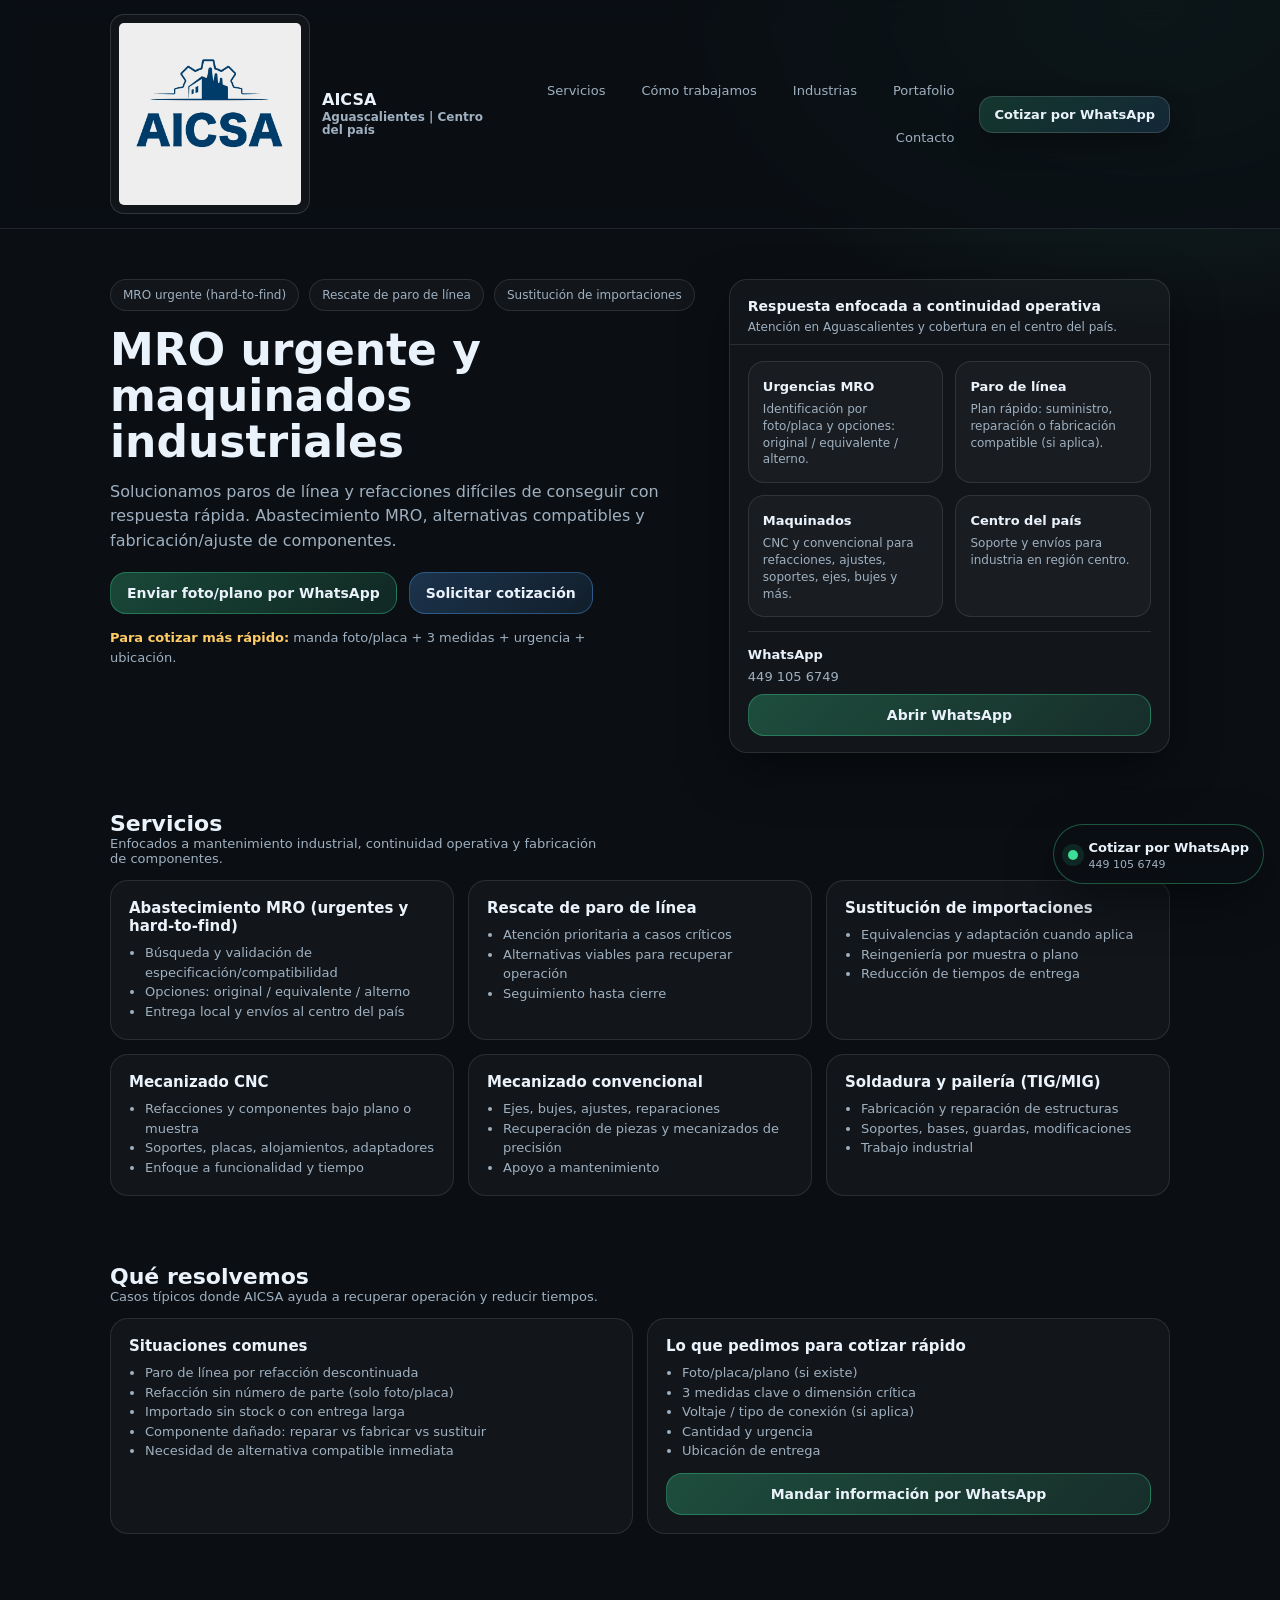
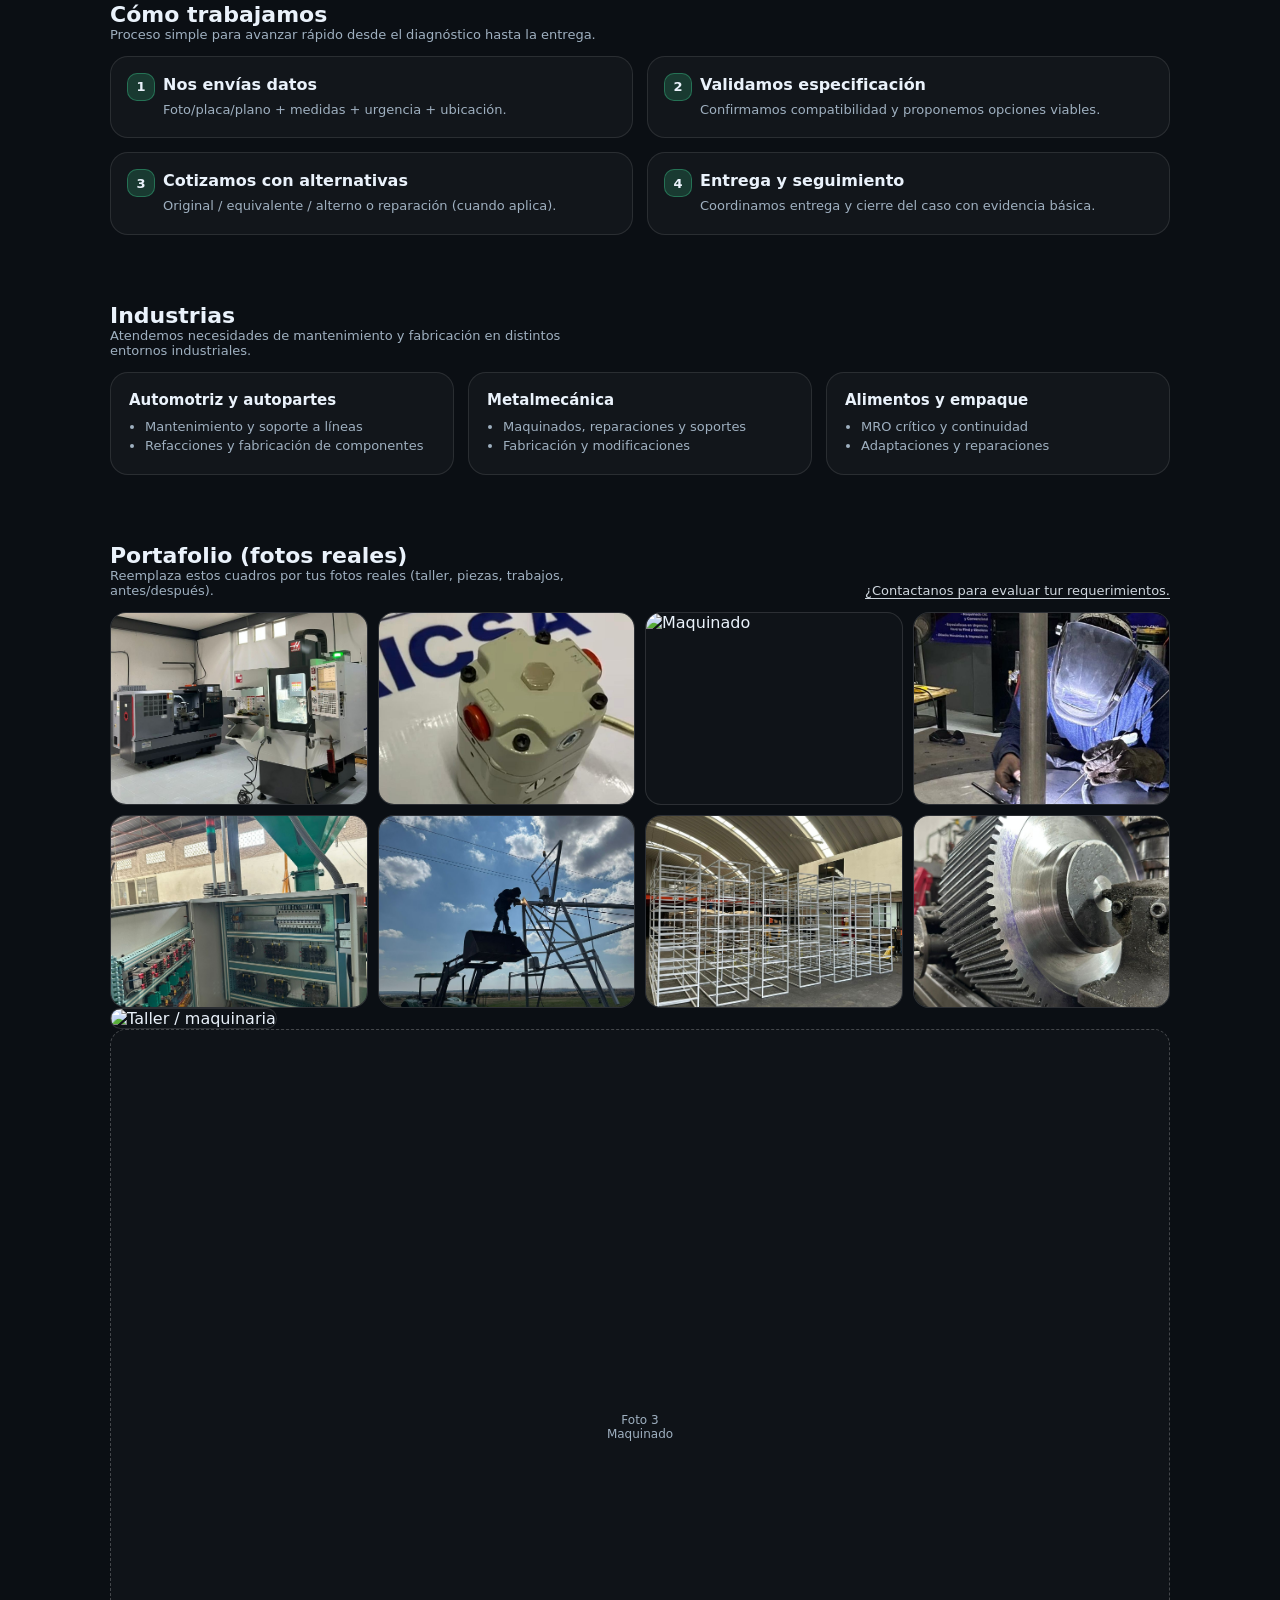
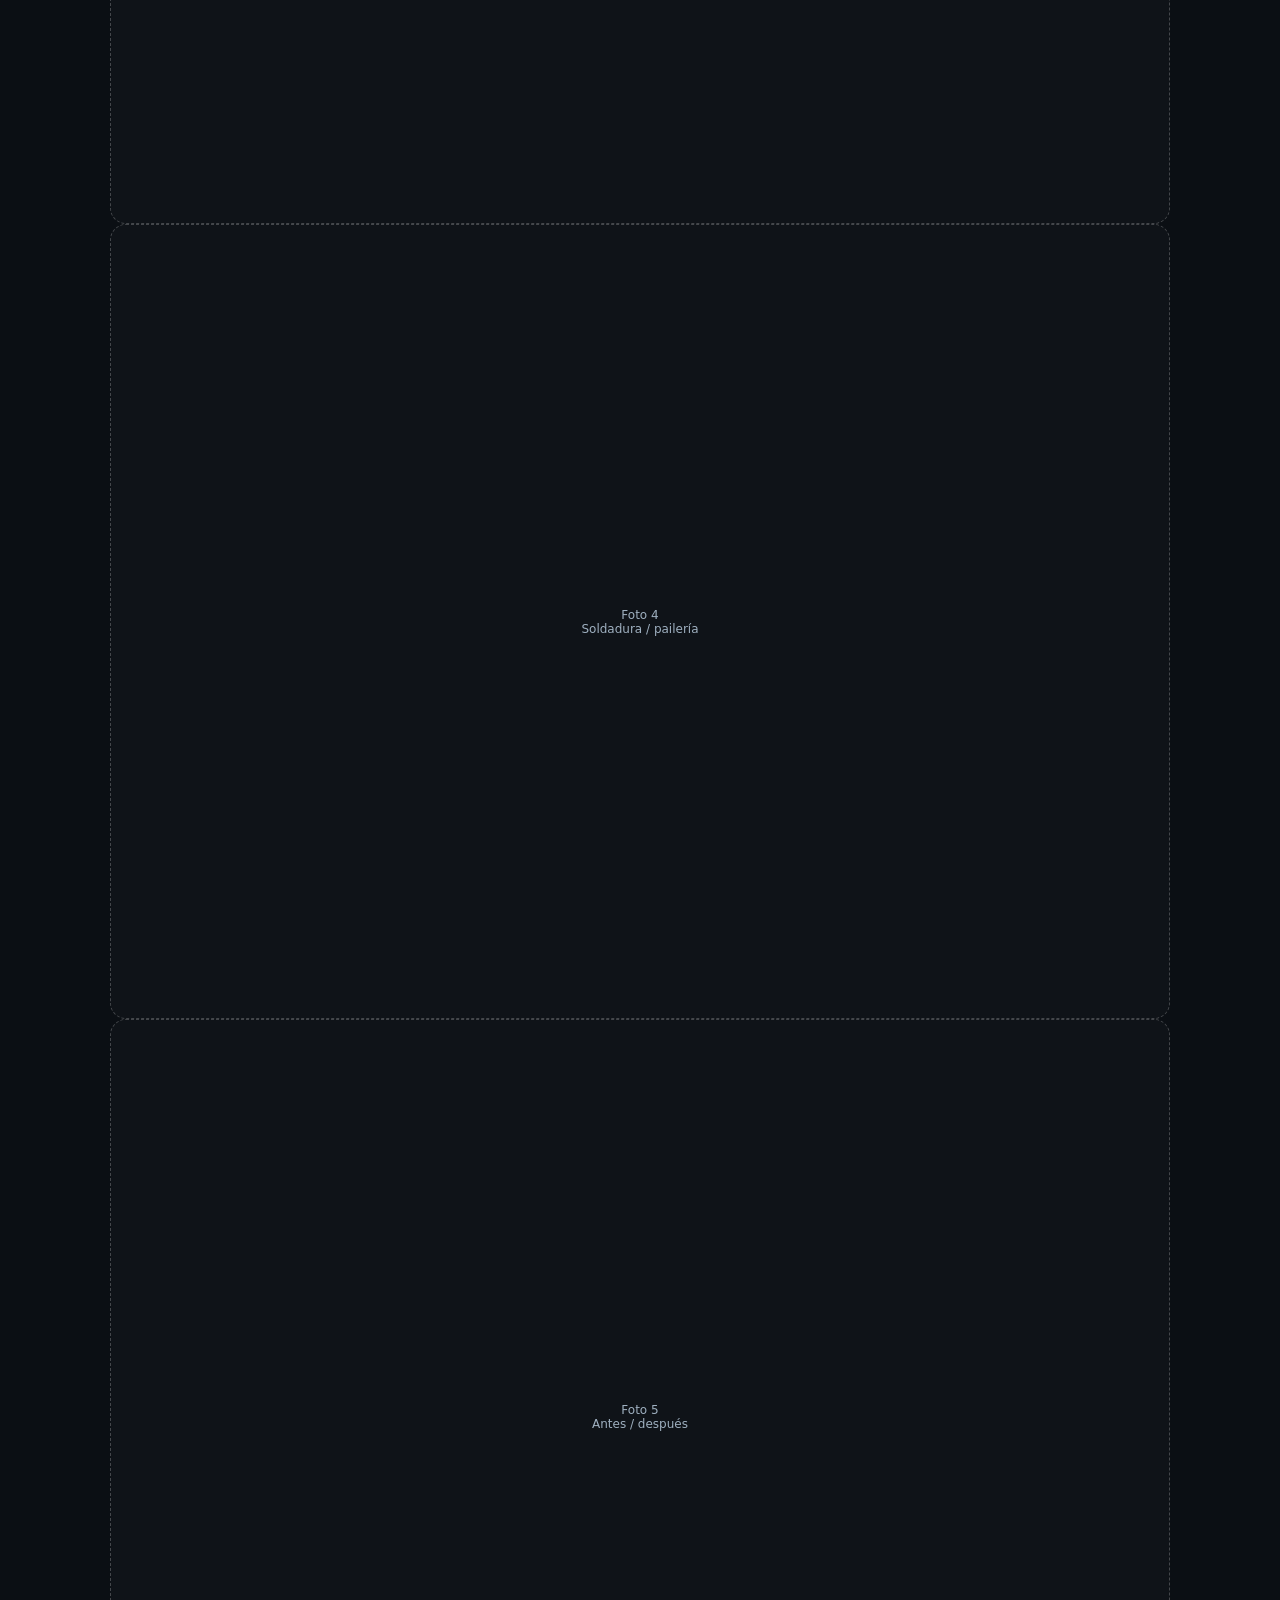
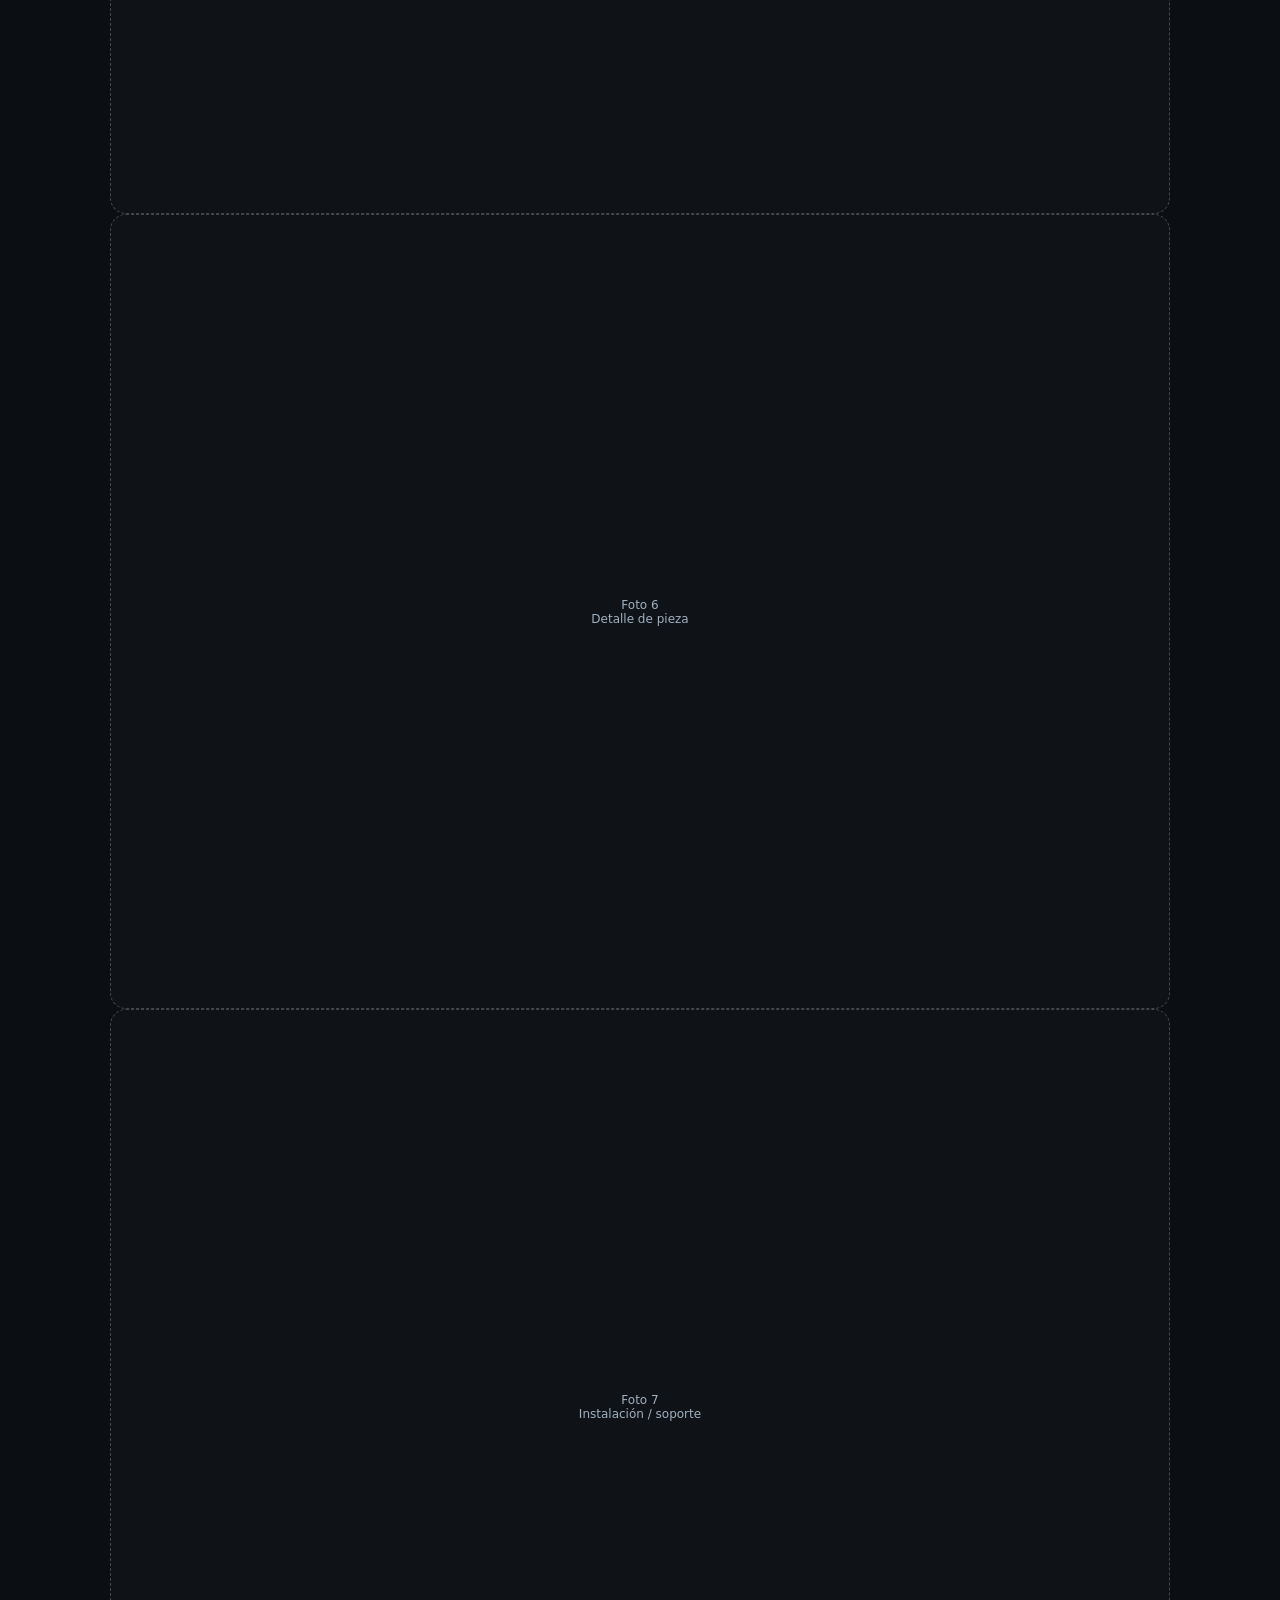
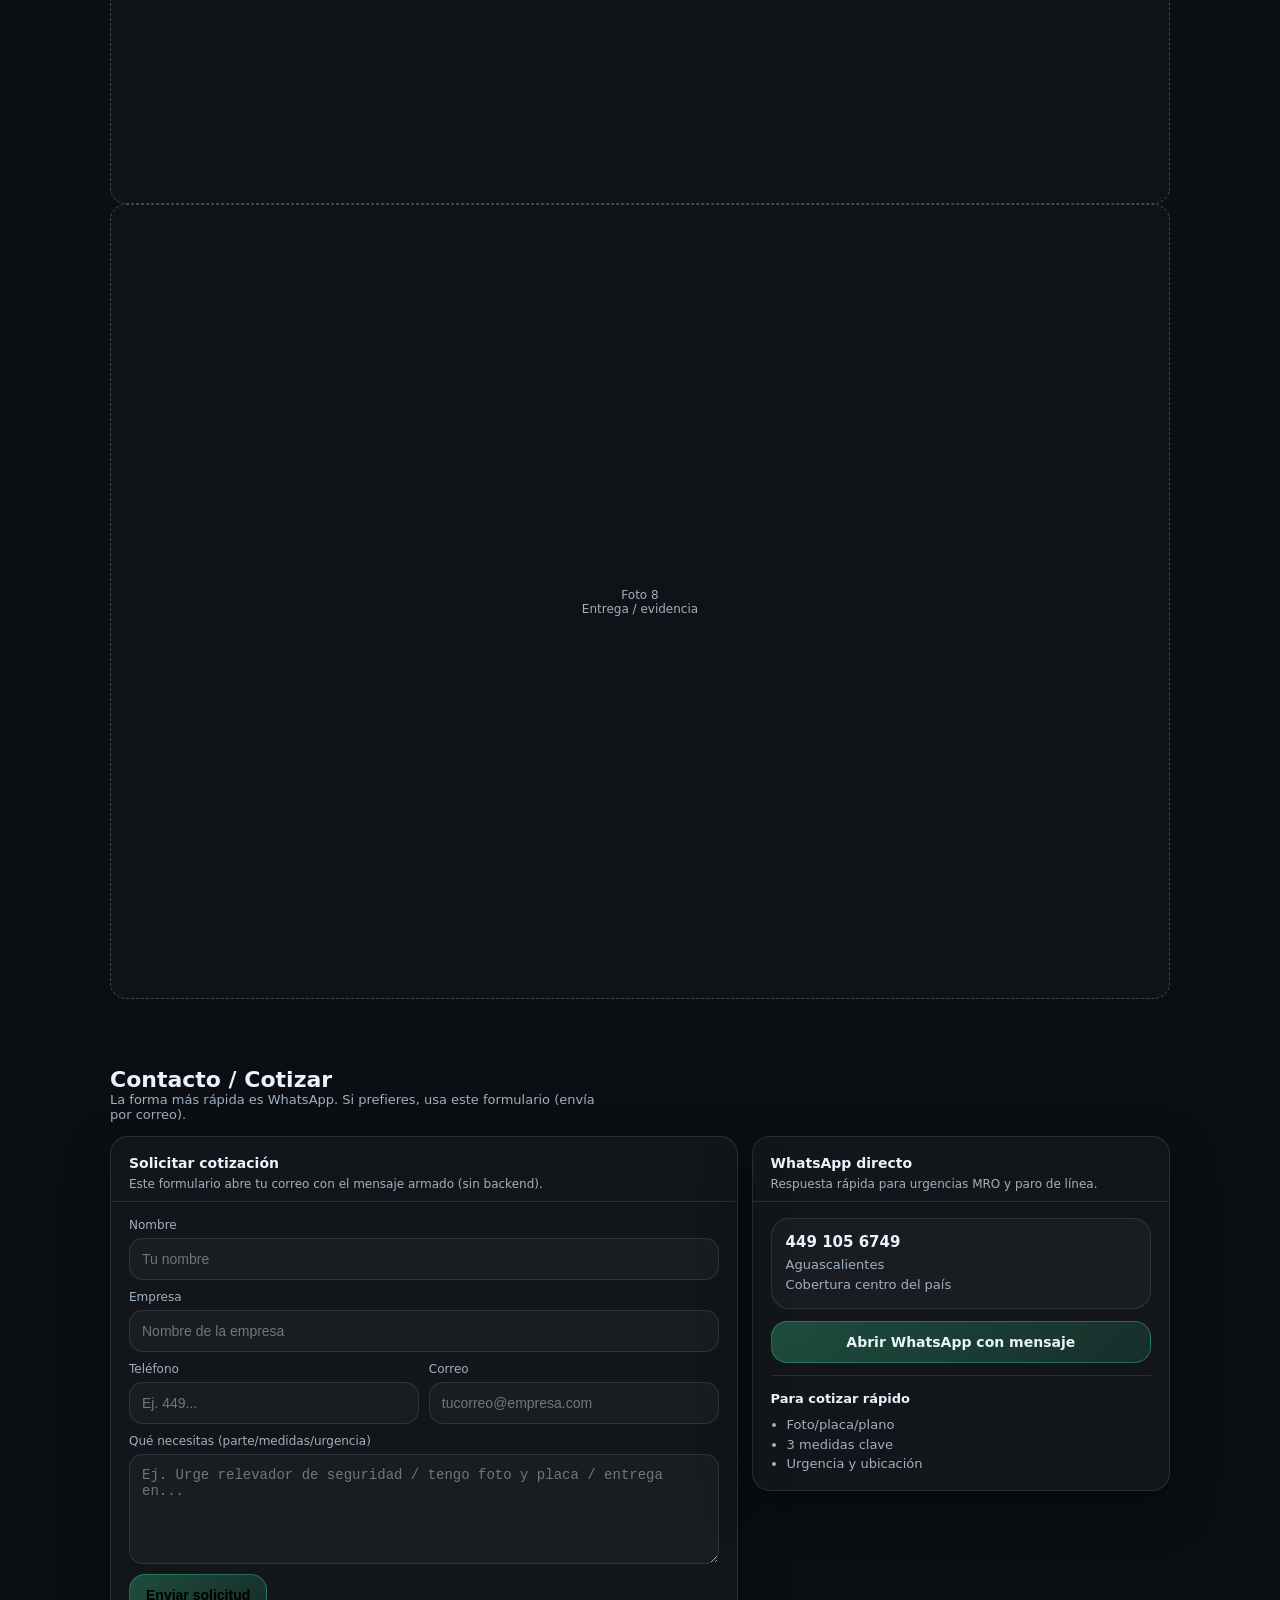
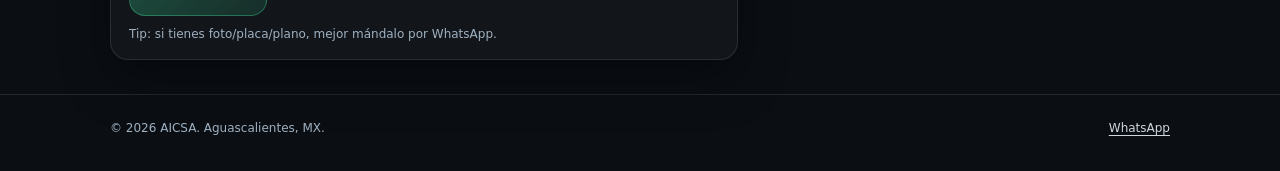
==== index.html @ f3163bf6 "Update index.html" ====
<!doctype html>
<html lang="es-MX">
<head>
  <meta charset="utf-8" />
  <meta name="viewport" content="width=device-width, initial-scale=1" />
  <title>AICSA | MRO urgente y maquinados industriales</title>
  <meta name="description" content="AICSA. Abastecimiento MRO urgente (hard-to-find), rescate de paro de línea, sustitución de importaciones y maquinados. Cobertura centro del país. WhatsApp 449 105 6749." />
  <meta name="robots" content="index,follow" />
  <link rel="icon" href="favicon.ico" />

  <!-- Open Graph -->
  <meta property="og:title" content="AICSA | MRO urgente y maquinados industriales" />
  <meta property="og:description" content="MRO urgente (hard-to-find), rescate de paro de línea, sustitución de importaciones y maquinados. Aguascalientes y centro del país." />
  <meta property="og:type" content="website" />
  <!-- Si tienes una imagen real del taller, súbela como og.jpg y descomenta:
  <meta property="og:image" content="og.jpg" /> -->

  <!-- JSON-LD (SEO local) -->
  <script type="application/ld+json">
  {
    "@context":"https://schema.org",
    "@type":"LocalBusiness",
    "name":"AICSA",
    "telephone":"+52 449 105 6749",
    "areaServed":"Centro de México",
    "address":{
      "@type":"PostalAddress",
      "addressLocality":"Aguascalientes",
      "addressRegion":"AGS",
      "addressCountry":"MX"
    },
    "url":""
  }
  </script>

  <style>
    .gimg{
  width:100%;
  aspect-ratio: 4 / 3;
  object-fit: cover;
  border-radius:16px;
  border:1px solid rgba(255,255,255,.12);
  background: rgba(255,255,255,.02);
}
.gimg:hover{ transform: translateY(-1px); }

   .logo-img{
  width:200px;
  height:200px;
  border-radius:14px;
  object-fit: contain;
  background: rgba(255,255,255,.03);
  border:1px solid rgba(255,255,255,.14);
  padding:8px;
}
    :root{
      --bg:#0b0f14;
      --card:#0f1620;
      --muted:#9fb0c0;
      --text:#eaf2fb;
      --line:rgba(255,255,255,.10);
      --accent:#3ddc97;
      --accent2:#52a8ff;
      --warn:#ffcc66;
      --shadow: 0 18px 50px rgba(0,0,0,.45);
      --radius:18px;
      --max:1100px;
      --pad:20px;
    }
    *{box-sizing:border-box}
    html,body{margin:0;padding:0;background:radial-gradient(900px 600px at 20% -10%, rgba(82,168,255,.18), transparent 60%),
                             radial-gradient(900px 600px at 90% 0%, rgba(61,220,151,.14), transparent 55%),
                             var(--bg);
              color:var(--text); font-family: ui-sans-serif, system-ui, -apple-system, Segoe UI, Roboto, Arial, "Noto Sans", "Helvetica Neue", sans-serif;}
    a{color:inherit;text-decoration:none}
    .wrap{max-width:var(--max);margin:0 auto;padding:0 var(--pad)}
    .topbar{
      position:sticky; top:0; z-index:50;
      backdrop-filter: blur(10px);
      background: rgba(11,15,20,.72);
      border-bottom:1px solid var(--line);
    }
    .nav{display:flex;align-items:center;justify-content:space-between;gap:14px; padding:14px 0;}
    .brand{display:flex;align-items:center;gap:12px}
    .logo{
      width:42px;height:42px;border-radius:12px;
      background: linear-gradient(135deg, rgba(82,168,255,.25), rgba(61,220,151,.18));
      border:1px solid var(--line);
      display:flex;align-items:center;justify-content:center;
      font-weight:800; letter-spacing:.5px;
    }
    .brand h1{font-size:16px;margin:0;line-height:1.1}
    .brand small{display:block;color:var(--muted);font-size:12px;margin-top:2px}
    .menu{display:flex;gap:14px;align-items:center;flex-wrap:wrap;justify-content:flex-end}
    .menu a{color:var(--muted);font-size:13px;padding:8px 10px;border-radius:12px;border:1px solid transparent}
    .menu a:hover{color:var(--text);border-color:var(--line);background:rgba(255,255,255,.03)}
    .cta{
      display:inline-flex;align-items:center;gap:10px;
      padding:10px 14px;border-radius:14px;
      background: linear-gradient(135deg, rgba(61,220,151,.18), rgba(82,168,255,.14));
      border:1px solid rgba(255,255,255,.14);
      box-shadow: 0 10px 24px rgba(0,0,0,.35);
      font-weight:700;font-size:13px;
      white-space:nowrap;
    }
    .cta:hover{transform:translateY(-1px)}
    .hero{padding:50px 0 24px}
    .hero-grid{display:grid;grid-template-columns: 1.15fr .85fr; gap:22px; align-items:stretch}
    @media (max-width: 920px){ .hero-grid{grid-template-columns:1fr} .menu{display:none} }
    .pillrow{display:flex;flex-wrap:wrap;gap:10px;margin:0 0 16px}
    .pill{
      display:inline-flex;align-items:center;gap:8px;
      border:1px solid var(--line);
      color:var(--muted);
      padding:8px 12px;border-radius:999px;
      background: rgba(255,255,255,.03);
      font-size:12px;
    }
    .hero h2{font-size:44px;line-height:1.05;margin:0 0 14px}
    @media (max-width:520px){ .hero h2{font-size:36px} }
    .hero p{margin:0 0 18px;color:var(--muted);font-size:16px;line-height:1.55;max-width:62ch}
    .btnrow{display:flex;flex-wrap:wrap;gap:12px; margin-top:8px}
    .btn{
      display:inline-flex;align-items:center;justify-content:center;gap:10px;
      padding:12px 16px;border-radius:16px;border:1px solid rgba(255,255,255,.14);
      background: rgba(255,255,255,.05);
      font-weight:800;font-size:14px;
      cursor:pointer;
    }
    .btn.primary{
      background: linear-gradient(135deg, rgba(61,220,151,.28), rgba(61,220,151,.12));
      border-color: rgba(61,220,151,.35);
    }
    .btn.secondary{
      background: linear-gradient(135deg, rgba(82,168,255,.24), rgba(82,168,255,.10));
      border-color: rgba(82,168,255,.35);
    }
    .btn:hover{transform:translateY(-1px)}
    .panel{
      border:1px solid var(--line);
      background: rgba(255,255,255,.03);
      border-radius: var(--radius);
      box-shadow: var(--shadow);
      overflow:hidden;
    }
    .panel .head{padding:18px 18px 10px;border-bottom:1px solid var(--line)}
    .panel .head b{display:block;font-size:14px}
    .panel .head span{display:block;color:var(--muted);font-size:12px;margin-top:6px}
    .panel .body{padding:16px 18px}
    .kpi{display:grid;grid-template-columns: 1fr 1fr; gap:12px}
    @media (max-width:520px){ .kpi{grid-template-columns:1fr} }
    .kpi .box{
      border:1px solid var(--line);
      background: rgba(255,255,255,.03);
      border-radius:16px;
      padding:14px;
    }
    .kpi .box b{font-size:13px}
    .kpi .box p{margin:6px 0 0;color:var(--muted);font-size:12px;line-height:1.4}
    section{padding:34px 0}
    .section-title{display:flex;align-items:flex-end;justify-content:space-between;gap:16px;margin-bottom:14px}
    .section-title h3{margin:0;font-size:22px}
    .section-title p{margin:0;color:var(--muted);font-size:13px;max-width:60ch}
    .grid3{display:grid;grid-template-columns: repeat(3, 1fr); gap:14px}
    @media (max-width:920px){ .grid3{grid-template-columns:1fr} }
    .card{
      border:1px solid var(--line);
      background: rgba(255,255,255,.03);
      border-radius: var(--radius);
      padding:18px;
    }
    .card b{display:block;font-size:15px;margin-bottom:8px}
    .card ul{margin:0;padding-left:16px;color:var(--muted);font-size:13px;line-height:1.5}
    .two{display:grid;grid-template-columns:1fr 1fr; gap:14px}
    @media (max-width:920px){ .two{grid-template-columns:1fr} }
    .steps{counter-reset: step}
    .step{
      position:relative;
      padding:18px 18px 18px 52px;
      border:1px solid var(--line);
      background: rgba(255,255,255,.03);
      border-radius: var(--radius);
    }
    .step:before{
      counter-increment: step;
      content: counter(step);
      position:absolute; left:16px; top:16px;
      width:26px;height:26px;border-radius:10px;
      display:flex;align-items:center;justify-content:center;
      font-weight:900;font-size:13px;
      background: rgba(61,220,151,.18);
      border:1px solid rgba(61,220,151,.35);
    }
    .step b{display:block;margin-bottom:6px}
    .step p{margin:0;color:var(--muted);font-size:13px;line-height:1.5}
    .gallery{
      display:grid;
      grid-template-columns: repeat(4, 1fr);
      gap:10px;
    }
    @media (max-width:920px){ .gallery{grid-template-columns:repeat(2,1fr)} }
    .ph{
      aspect-ratio: 4 / 3;
      border-radius:16px;
      border:1px dashed rgba(255,255,255,.22);
      background: rgba(255,255,255,.02);
      display:flex;align-items:center;justify-content:center;
      color:var(--muted);
      font-size:12px;
      padding:10px;
      text-align:center;
    }
    .contact{
      display:grid;grid-template-columns: 1.2fr .8fr; gap:14px;
      align-items:start;
    }
    @media (max-width:920px){ .contact{grid-template-columns:1fr} }
    .input{display:flex;flex-direction:column;gap:6px;margin-bottom:10px}
    label{color:var(--muted);font-size:12px}
    input, textarea{
      width:100%;
      padding:12px 12px;
      border-radius:14px;
      border:1px solid var(--line);
      background: rgba(255,255,255,.03);
      color:var(--text);
      outline:none;
      font-size:14px;
    }
    textarea{min-height:110px;resize:vertical}
    .foot{
      padding:26px 0 36px;
      border-top:1px solid var(--line);
      color:var(--muted);
      font-size:12px;
    }
    .wh-float{
      position:fixed; right:16px; bottom:16px; z-index:60;
      display:flex;gap:10px;align-items:center;
      padding:12px 14px;border-radius:999px;
      background: rgba(11,15,20,.72);
      border:1px solid rgba(61,220,151,.35);
      box-shadow: 0 18px 50px rgba(0,0,0,.45);
      backdrop-filter: blur(10px);
    }
    .dot{
      width:10px;height:10px;border-radius:999px;background:var(--accent);
      box-shadow: 0 0 0 6px rgba(61,220,151,.12);
    }
    .wh-float b{font-size:13px}
    .wh-float span{display:block;color:var(--muted);font-size:11px;margin-top:2px}
    .smalllink{color:rgba(234,242,251,.88);text-decoration:underline;text-underline-offset:3px}
  </style>
</head>

<body>
  <!-- Barra superior -->
  <div class="topbar">
    <div class="wrap">
      <div class="nav">
        <div class="brand">
          <img class="logo-img" src="AICSA.jpeg" alt="AICSA" />
          <div>
            <h1>AICSA <small>Aguascalientes | Centro del país</small></h1>
          </div>
        </div>

        <div class="menu" aria-label="Navegación">
          <a href="#servicios">Servicios</a>
          <a href="#proceso">Cómo trabajamos</a>
          <a href="#industrias">Industrias</a>
          <a href="#portafolio">Portafolio</a>
          <a href="#contacto">Contacto</a>
        </div>

        <a class="cta" href="https://wa.me/524491056749" target="_blank" rel="noopener">
          Cotizar por WhatsApp
        </a>
      </div>
    </div>
  </div>

  <!-- HERO -->
  <header class="hero">
    <div class="wrap">
      <div class="hero-grid">
        <div>
          <div class="pillrow">
            <span class="pill">MRO urgente (hard-to-find)</span>
            <span class="pill">Rescate de paro de línea</span>
            <span class="pill">Sustitución de importaciones</span>
          </div>

          <h2>MRO urgente y maquinados industriales</h2>
          <p>
            Solucionamos paros de línea y refacciones difíciles de conseguir con respuesta rápida.
            Abastecimiento MRO, alternativas compatibles y fabricación/ajuste de componentes.
          </p>

          <div class="btnrow">
            <a class="btn primary" href="https://wa.me/524491056749?text=Hola%20AICSA%2C%20quiero%20cotizar.%20Te%20mando%20foto%2Fplaca%2Fplano%20y%20datos." target="_blank" rel="noopener">
              Enviar foto/plano por WhatsApp
            </a>
            <a class="btn secondary" href="#contacto">
              Solicitar cotización
            </a>
          </div>

          <p style="margin-top:14px;font-size:13px;">
            <span style="color:var(--warn);font-weight:800;">Para cotizar más rápido:</span>
            manda foto/placa + 3 medidas + urgencia + ubicación.
          </p>
        </div>

        <aside class="panel" aria-label="Panel de respuesta y cobertura">
          <div class="head">
            <b>Respuesta enfocada a continuidad operativa</b>
            <span>Atención en Aguascalientes y cobertura en el centro del país.</span>
          </div>
          <div class="body">
            <div class="kpi">
              <div class="box">
                <b>Urgencias MRO</b>
                <p>Identificación por foto/placa y opciones: original / equivalente / alterno.</p>
              </div>
              <div class="box">
                <b>Paro de línea</b>
                <p>Plan rápido: suministro, reparación o fabricación compatible (si aplica).</p>
              </div>
              <div class="box">
                <b>Maquinados</b>
                <p>CNC y convencional para refacciones, ajustes, soportes, ejes, bujes y más.</p>
              </div>
              <div class="box">
                <b>Centro del país</b>
                <p>Soporte y envíos para industria en región centro.</p>
              </div>
            </div>

            <div style="margin-top:14px;border-top:1px solid var(--line);padding-top:12px">
              <b style="font-size:13px;">WhatsApp</b>
              <div style="color:var(--muted);font-size:13px;margin-top:6px">
                449 105 6749
              </div>
              <div style="margin-top:10px">
                <a class="btn primary" style="width:100%" href="https://wa.me/524491056749" target="_blank" rel="noopener">
                  Abrir WhatsApp
                </a>
              </div>
            </div>
          </div>
        </aside>
      </div>
    </div>
  </header>

  <!-- SERVICIOS -->
  <section id="servicios">
    <div class="wrap">
      <div class="section-title">
        <div>
          <h3>Servicios</h3>
          <p>Enfocados a mantenimiento industrial, continuidad operativa y fabricación de componentes.</p>
        </div>
      </div>

      <div class="grid3">
        <div class="card">
          <b>Abastecimiento MRO (urgentes y hard-to-find)</b>
          <ul>
            <li>Búsqueda y validación de especificación/compatibilidad</li>
            <li>Opciones: original / equivalente / alterno</li>
            <li>Entrega local y envíos al centro del país</li>
          </ul>
        </div>

        <div class="card">
          <b>Rescate de paro de línea</b>
          <ul>
            <li>Atención prioritaria a casos críticos</li>
            <li>Alternativas viables para recuperar operación</li>
            <li>Seguimiento hasta cierre</li>
          </ul>
        </div>

        <div class="card">
          <b>Sustitución de importaciones</b>
          <ul>
            <li>Equivalencias y adaptación cuando aplica</li>
            <li>Reingeniería por muestra o plano</li>
            <li>Reducción de tiempos de entrega</li>
          </ul>
        </div>

        <div class="card">
          <b>Mecanizado CNC</b>
          <ul>
            <li>Refacciones y componentes bajo plano o muestra</li>
            <li>Soportes, placas, alojamientos, adaptadores</li>
            <li>Enfoque a funcionalidad y tiempo</li>
          </ul>
        </div>

        <div class="card">
          <b>Mecanizado convencional</b>
          <ul>
            <li>Ejes, bujes, ajustes, reparaciones</li>
            <li>Recuperación de piezas y mecanizados de precisión</li>
            <li>Apoyo a mantenimiento</li>
          </ul>
        </div>

        <div class="card">
          <b>Soldadura y pailería (TIG/MIG)</b>
          <ul>
            <li>Fabricación y reparación de estructuras</li>
            <li>Soportes, bases, guardas, modificaciones</li>
            <li>Trabajo industrial</li>
          </ul>
        </div>
      </div>
    </div>
  </section>

  <!-- PROBLEMAS / SOLUCIONES -->
  <section>
    <div class="wrap">
      <div class="section-title">
        <div>
          <h3>Qué resolvemos</h3>
          <p>Casos típicos donde AICSA ayuda a recuperar operación y reducir tiempos.</p>
        </div>
      </div>

      <div class="two">
        <div class="card">
          <b>Situaciones comunes</b>
          <ul>
            <li>Paro de línea por refacción descontinuada</li>
            <li>Refacción sin número de parte (solo foto/placa)</li>
            <li>Importado sin stock o con entrega larga</li>
            <li>Componente dañado: reparar vs fabricar vs sustituir</li>
            <li>Necesidad de alternativa compatible inmediata</li>
          </ul>
        </div>

        <div class="card">
          <b>Lo que pedimos para cotizar rápido</b>
          <ul>
            <li>Foto/placa/plano (si existe)</li>
            <li>3 medidas clave o dimensión crítica</li>
            <li>Voltaje / tipo de conexión (si aplica)</li>
            <li>Cantidad y urgencia</li>
            <li>Ubicación de entrega</li>
          </ul>
          <div style="margin-top:12px">
            <a class="btn primary" style="width:100%" href="https://wa.me/524491056749?text=Hola%20AICSA%2C%20quiero%20cotizar.%20Te%20mando%20foto%2Fplaca%2Fplano%20y%20datos." target="_blank" rel="noopener">
              Mandar información por WhatsApp
            </a>
          </div>
        </div>
      </div>
    </div>
  </section>

  <!-- PROCESO -->
  <section id="proceso">
    <div class="wrap">
      <div class="section-title">
        <div>
          <h3>Cómo trabajamos</h3>
          <p>Proceso simple para avanzar rápido desde el diagnóstico hasta la entrega.</p>
        </div>
      </div>

      <div class="two steps">
        <div class="step">
          <b>Nos envías datos</b>
          <p>Foto/placa/plano + medidas + urgencia + ubicación.</p>
        </div>
        <div class="step">
          <b>Validamos especificación</b>
          <p>Confirmamos compatibilidad y proponemos opciones viables.</p>
        </div>
        <div class="step">
          <b>Cotizamos con alternativas</b>
          <p>Original / equivalente / alterno o reparación (cuando aplica).</p>
        </div>
        <div class="step">
          <b>Entrega y seguimiento</b>
          <p>Coordinamos entrega y cierre del caso con evidencia básica.</p>
        </div>
      </div>
    </div>
  </section>

  <!-- INDUSTRIAS -->
  <section id="industrias">
    <div class="wrap">
      <div class="section-title">
        <div>
          <h3>Industrias</h3>
          <p>Atendemos necesidades de mantenimiento y fabricación en distintos entornos industriales.</p>
        </div>
      </div>

      <div class="grid3">
        <div class="card"><b>Automotriz y autopartes</b><ul><li>Mantenimiento y soporte a líneas</li><li>Refacciones y fabricación de componentes</li></ul></div>
        <div class="card"><b>Metalmecánica</b><ul><li>Maquinados, reparaciones y soportes</li><li>Fabricación y modificaciones</li></ul></div>
        <div class="card"><b>Alimentos y empaque</b><ul><li>MRO crítico y continuidad</li><li>Adaptaciones y reparaciones</li></ul></div>
      </div>
    </div>
  </section>

  <!-- PORTAFOLIO -->
  <section id="portafolio">
    <div class="wrap">
      <div class="section-title">
        <div>
          <h3>Portafolio (fotos reales)</h3>
          <p>Reemplaza estos cuadros por tus fotos reales (taller, piezas, trabajos, antes/después).</p>
        </div>
        <p><a class="smalllink" href="#contacto">¿Contactanos para evaluar tur requerimientos.</a></p>
      </div>

      <!-- TIP: Sustituye cada .ph por <img src="foto1.jpg" ...> -->
      <div class="gallery" aria-label="Galería">
        <img class="gimg" src="img_taller-1.jpeg" alt="Taller / maquinaria">
  <img class="gimg" src="img_mro-1.jpg" alt="MRO / refacción">
  <img class="gimg" src="Maquinado.jpg" alt="Maquinado">
  <img class="gimg" src="Soldadura.jpg" alt="Soldadura / pailería">
  <img class="gimg" src="Tableroelectrico.jpg" alt="Instalación / Soporte">
  <img class="gimg" src="Soldaduraexterior.jpg" alt="Soldadura exterior">
  <img class="gimg" src="Paileria.jpg" alt="Paileria">
  <img class="gimg" src="maquinado2.jpg" alt="Maquinado Convencional">
</div>

        <img class="gimg" src="Soldadura.jpeg" alt="Taller / maquinaria">
        <div class="ph">Foto 3<br/>Maquinado</div>
        <div class="ph">Foto 4<br/>Soldadura / pailería</div>
        <div class="ph">Foto 5<br/>Antes / después</div>
        <div class="ph">Foto 6<br/>Detalle de pieza</div>
        <div class="ph">Foto 7<br/>Instalación / soporte</div>
        <div class="ph">Foto 8<br/>Entrega / evidencia</div>
      </div>
    </div>
  </section>

  <!-- CONTACTO -->
  <section id="contacto">
    <div class="wrap">
      <div class="section-title">
        <div>
          <h3>Contacto / Cotizar</h3>
          <p>La forma más rápida es WhatsApp. Si prefieres, usa este formulario (envía por correo).</p>
        </div>
      </div>

      <div class="contact">
        <div class="panel">
          <div class="head">
            <b>Solicitar cotización</b>
            <span>Este formulario abre tu correo con el mensaje armado (sin backend).</span>
          </div>
          <div class="body">
            <form id="quoteForm">
              <div class="input">
                <label for="name">Nombre</label>
                <input id="name" name="name" placeholder="Tu nombre" required />
              </div>
              <div class="input">
                <label for="company">Empresa</label>
                <input id="company" name="company" placeholder="Nombre de la empresa" />
              </div>
              <div class="two" style="gap:10px">
                <div class="input">
                  <label for="phone">Teléfono</label>
                  <input id="phone" name="phone" placeholder="Ej. 449..." />
                </div>
                <div class="input">
                  <label for="email">Correo</label>
                  <input id="email" name="email" type="email" placeholder="tucorreo@empresa.com" />
                </div>
              </div>
              <div class="input">
                <label for="msg">Qué necesitas (parte/medidas/urgencia)</label>
                <textarea id="msg" name="msg" placeholder="Ej. Urge relevador de seguridad / tengo foto y placa / entrega en..." required></textarea>
              </div>
              <button class="btn primary" type="submit">Enviar solicitud</button>
              <p style="margin:10px 0 0;color:var(--muted);font-size:12px;line-height:1.4">
                Tip: si tienes foto/placa/plano, mejor mándalo por WhatsApp.
              </p>
            </form>
          </div>
        </div>

        <div class="panel">
          <div class="head">
            <b>WhatsApp directo</b>
            <span>Respuesta rápida para urgencias MRO y paro de línea.</span>
          </div>
          <div class="body">
            <div class="card" style="padding:14px;margin-bottom:12px">
              <b style="margin:0 0 4px">449 105 6749</b>
              <div style="color:var(--muted);font-size:13px;line-height:1.5">
                Aguascalientes<br/>Cobertura centro del país
              </div>
            </div>
            <a class="btn primary" style="width:100%" href="https://wa.me/524491056749?text=Hola%20AICSA%2C%20quiero%20cotizar.%20Te%20mando%20foto%2Fplaca%2Fplano%20y%20datos." target="_blank" rel="noopener">
              Abrir WhatsApp con mensaje
            </a>
            <div style="margin-top:12px;border-top:1px solid var(--line);padding-top:12px">
              <b style="font-size:13px">Para cotizar rápido</b>
              <ul style="margin:8px 0 0;padding-left:16px;color:var(--muted);font-size:13px;line-height:1.5">
                <li>Foto/placa/plano</li>
                <li>3 medidas clave</li>
                <li>Urgencia y ubicación</li>
              </ul>
            </div>
          </div>
        </div>
      </div>
    </div>
  </section>

  <footer class="foot">
    <div class="wrap">
      <div style="display:flex;justify-content:space-between;gap:10px;flex-wrap:wrap">
        <div>© <span id="year"></span> AICSA. Aguascalientes, MX.</div>
        <div>
          <a class="smalllink" href="https://wa.me/524491056749" target="_blank" rel="noopener">WhatsApp</a>
        </div>
      </div>
    </div>
  </footer>

  <!-- Botón flotante WhatsApp -->
  <a class="wh-float" href="https://wa.me/524491056749" target="_blank" rel="noopener" aria-label="Abrir WhatsApp">
    <span class="dot"></span>
    <div>
      <b>Cotizar por WhatsApp</b>
      <span>449 105 6749</span>
    </div>
  </a>

  <script>
    // Año en footer
    document.getElementById("year").textContent = new Date().getFullYear();

    // Formulario -> mailto (cambia el correo destino abajo)
    const DEST_EMAIL = "gerencia_aicsa@outlook.com"; // <-- CAMBIA ESTO
    document.getElementById("quoteForm").addEventListener("submit", (e) => {
      e.preventDefault();
      const name = document.getElementById("name").value.trim();
      const company = document.getElementById("company").value.trim();
      const phone = document.getElementById("phone").value.trim();
      const email = document.getElementById("email").value.trim();
      const msg = document.getElementById("msg").value.trim();

      const subject = encodeURIComponent("Solicitud de cotización - AICSA");
      const body = encodeURIComponent(
        `Nombre: ${name}\nEmpresa: ${company}\nTeléfono: ${phone}\nCorreo: ${email}\n\nDetalle:\n${msg}\n\n(Enviado desde la web de AICSA)`
      );

      window.location.href = `mailto:${DEST_EMAIL}?subject=${subject}&body=${body}`;
    });
  </script>
</body>
</html>
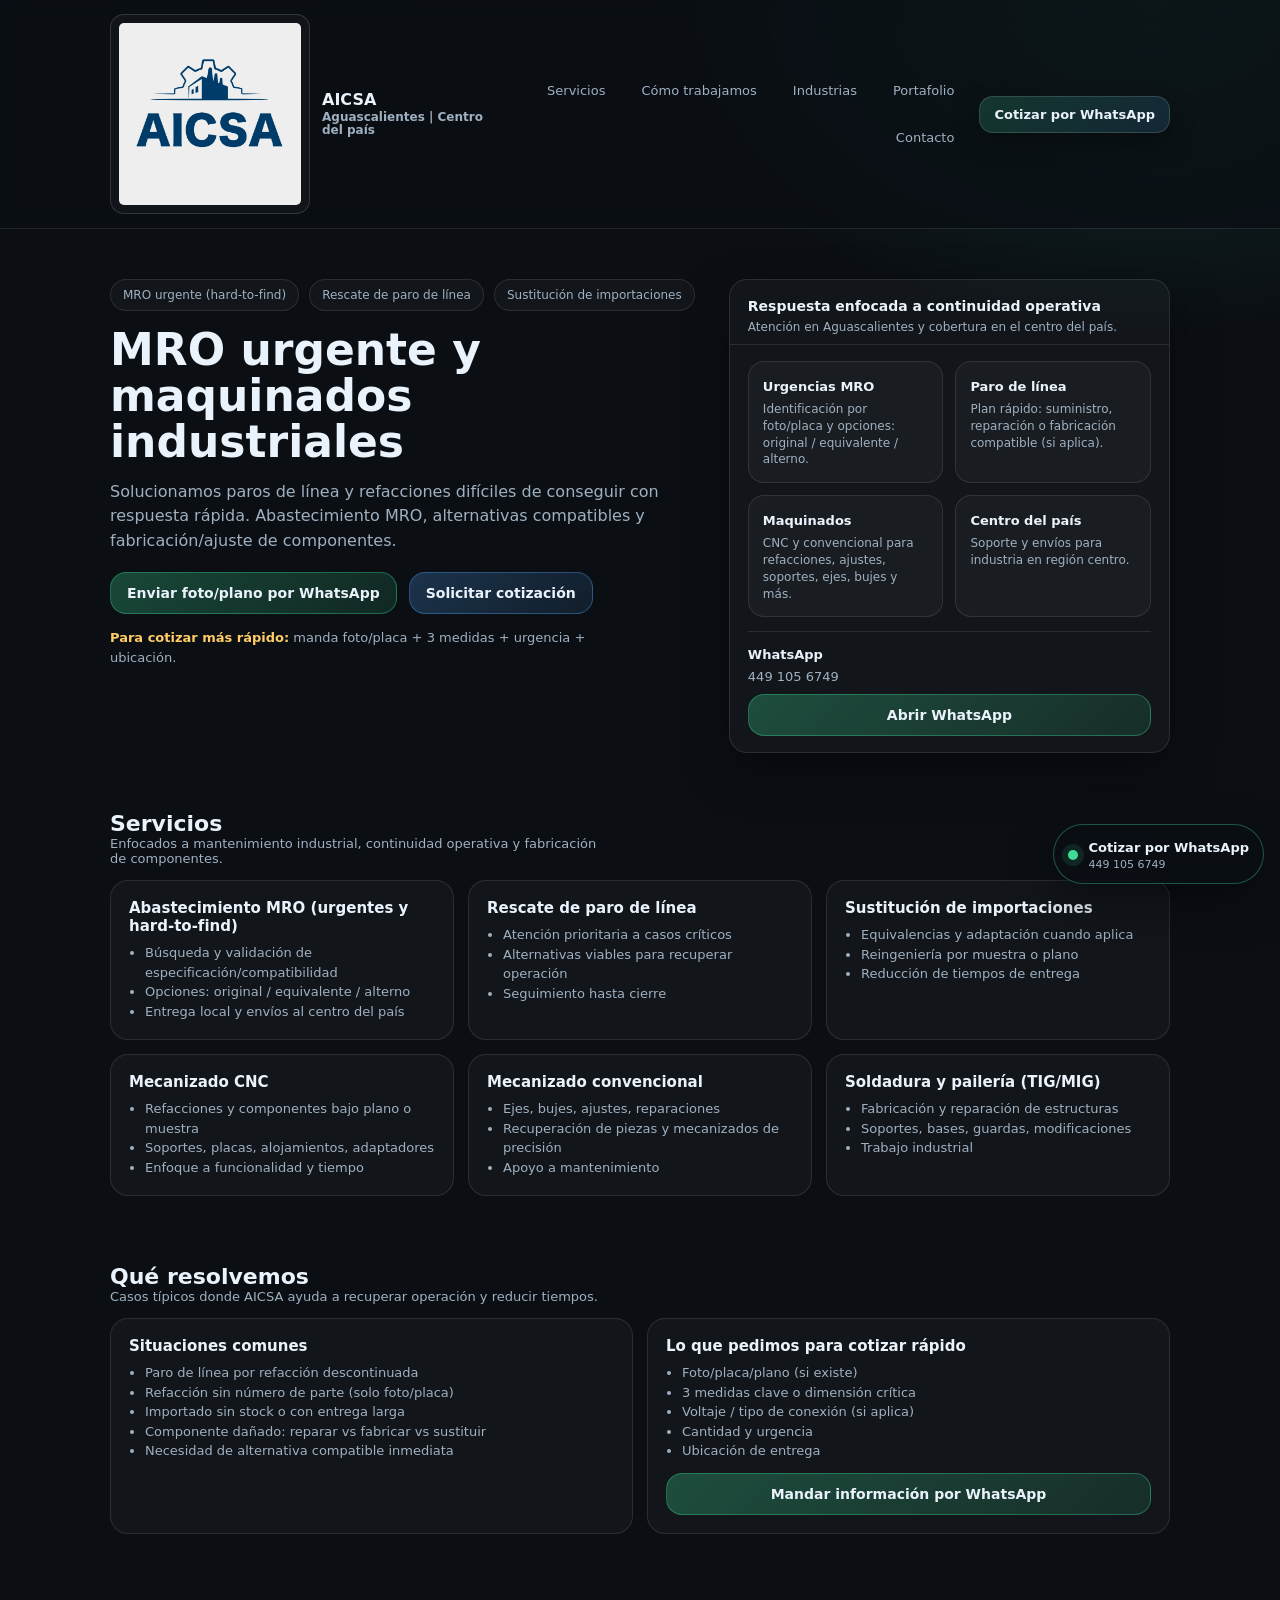
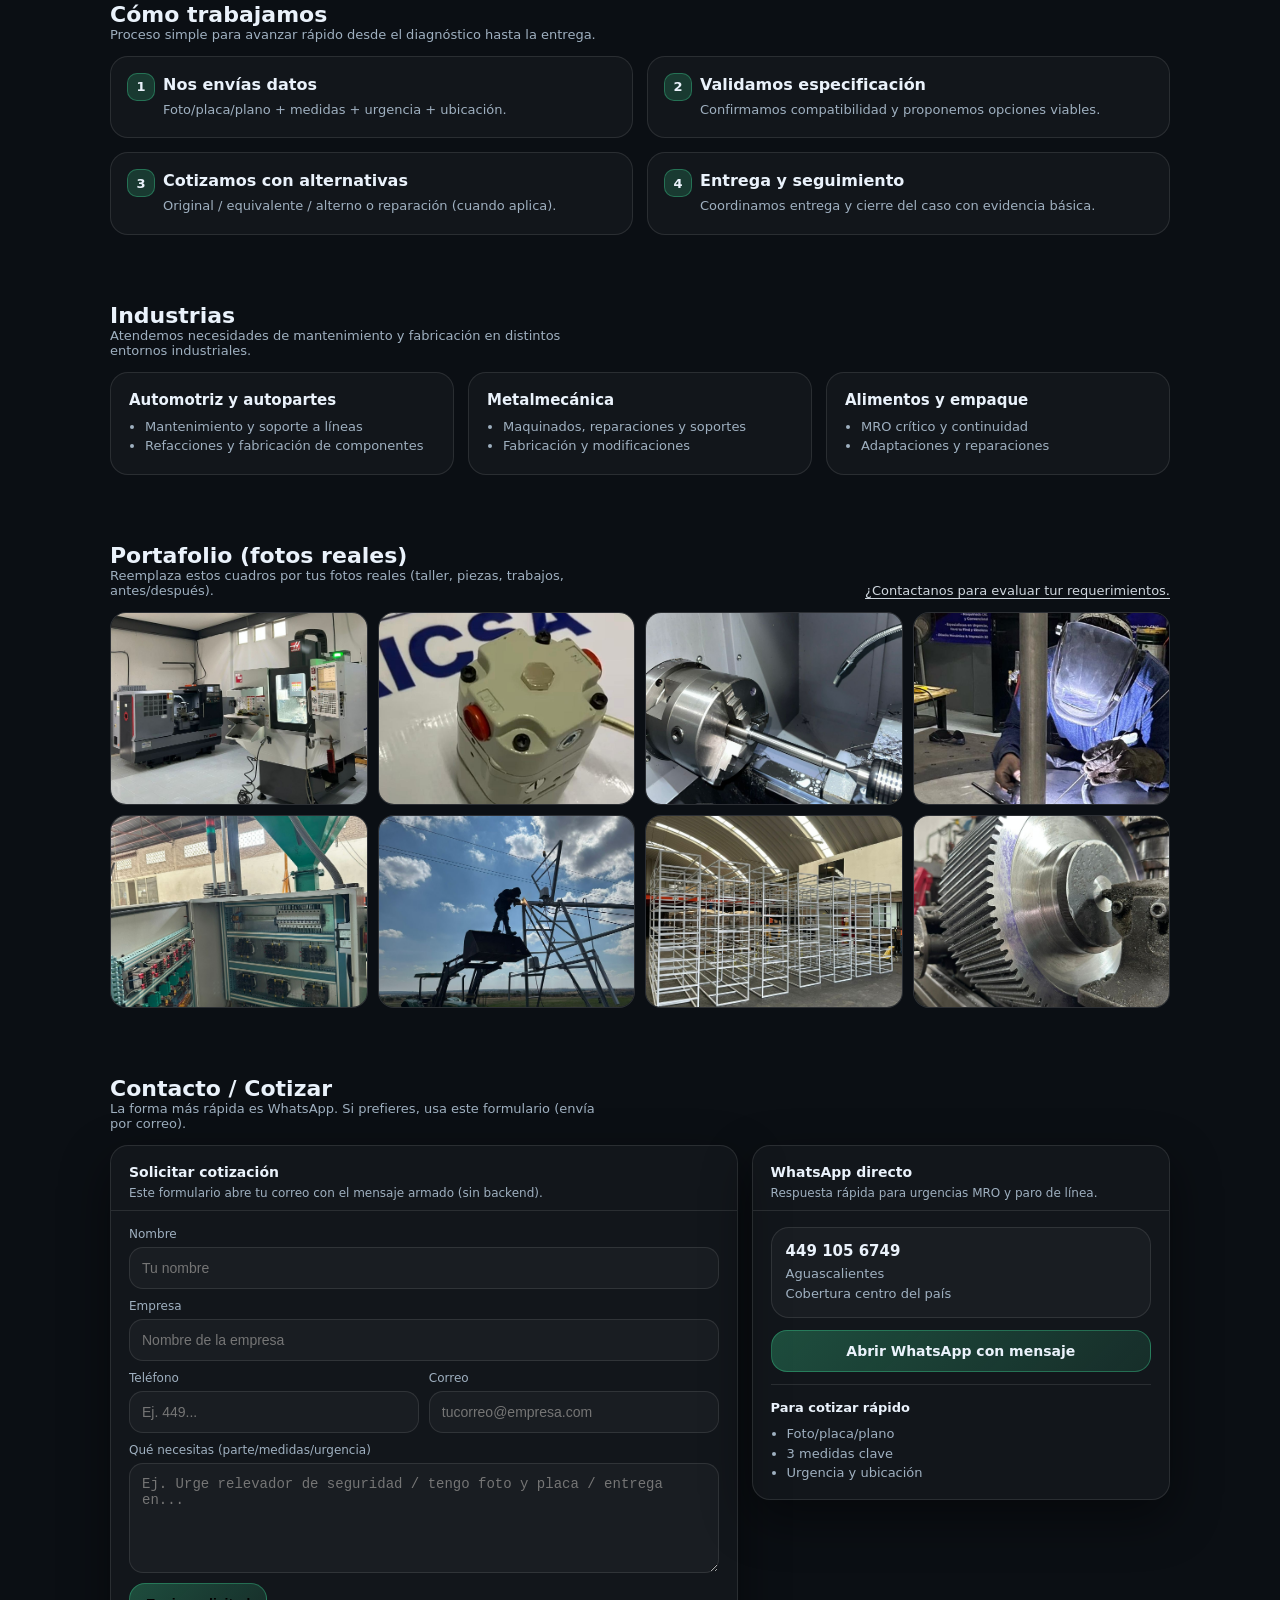
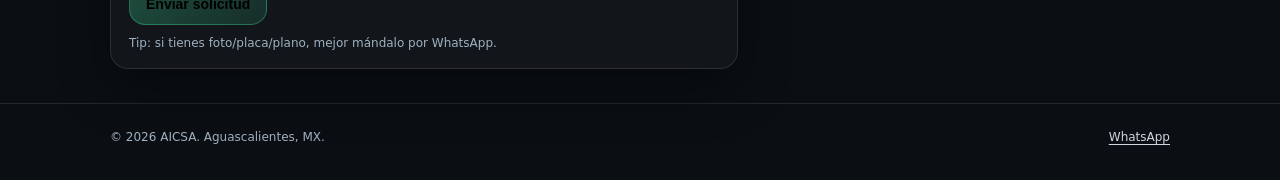
==== commit c196578f: "Update index.html" ====
--- a/index.html
+++ b/index.html
@@ -535,14 +535,6 @@
   <img class="gimg" src="maquinado2.jpg" alt="Maquinado Convencional">
 </div>
 
-        <img class="gimg" src="Soldadura.jpeg" alt="Taller / maquinaria">
-        <div class="ph">Foto 3<br/>Maquinado</div>
-        <div class="ph">Foto 4<br/>Soldadura / pailería</div>
-        <div class="ph">Foto 5<br/>Antes / después</div>
-        <div class="ph">Foto 6<br/>Detalle de pieza</div>
-        <div class="ph">Foto 7<br/>Instalación / soporte</div>
-        <div class="ph">Foto 8<br/>Entrega / evidencia</div>
-      </div>
     </div>
   </section>
 
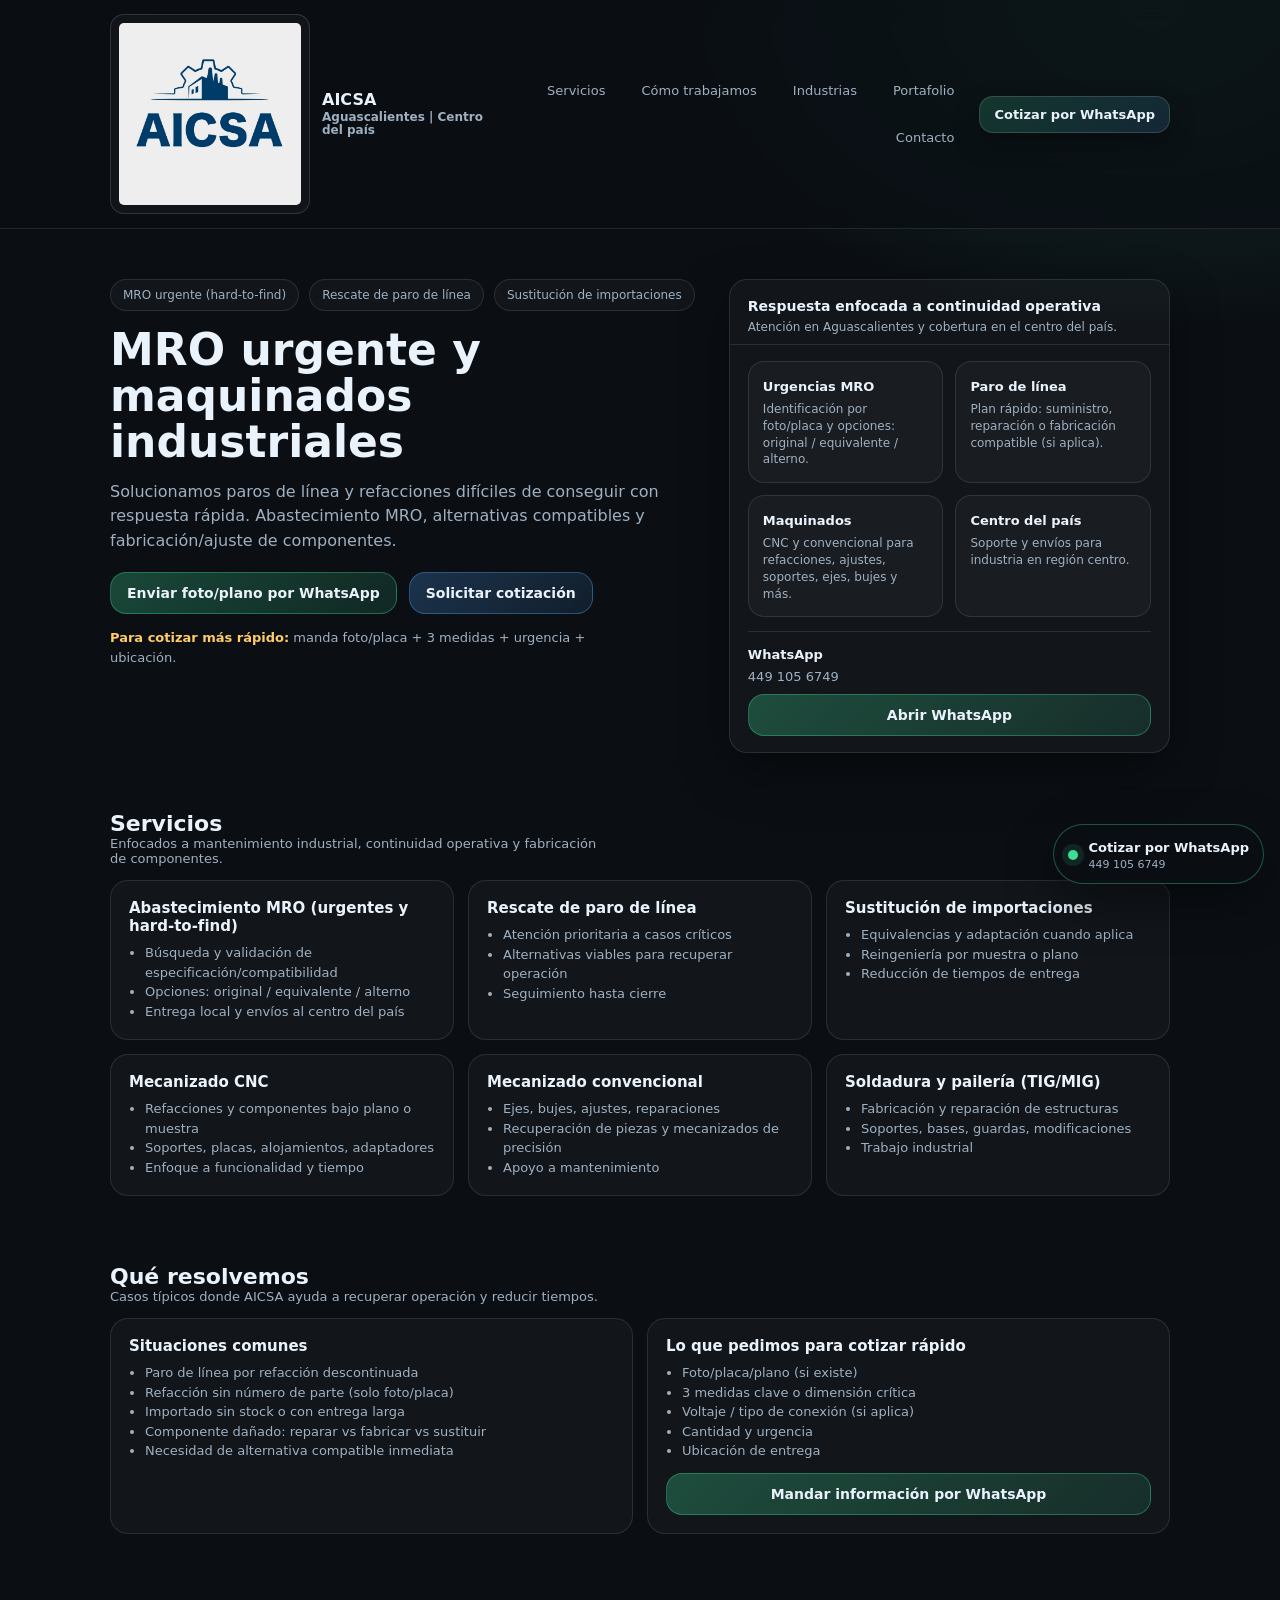
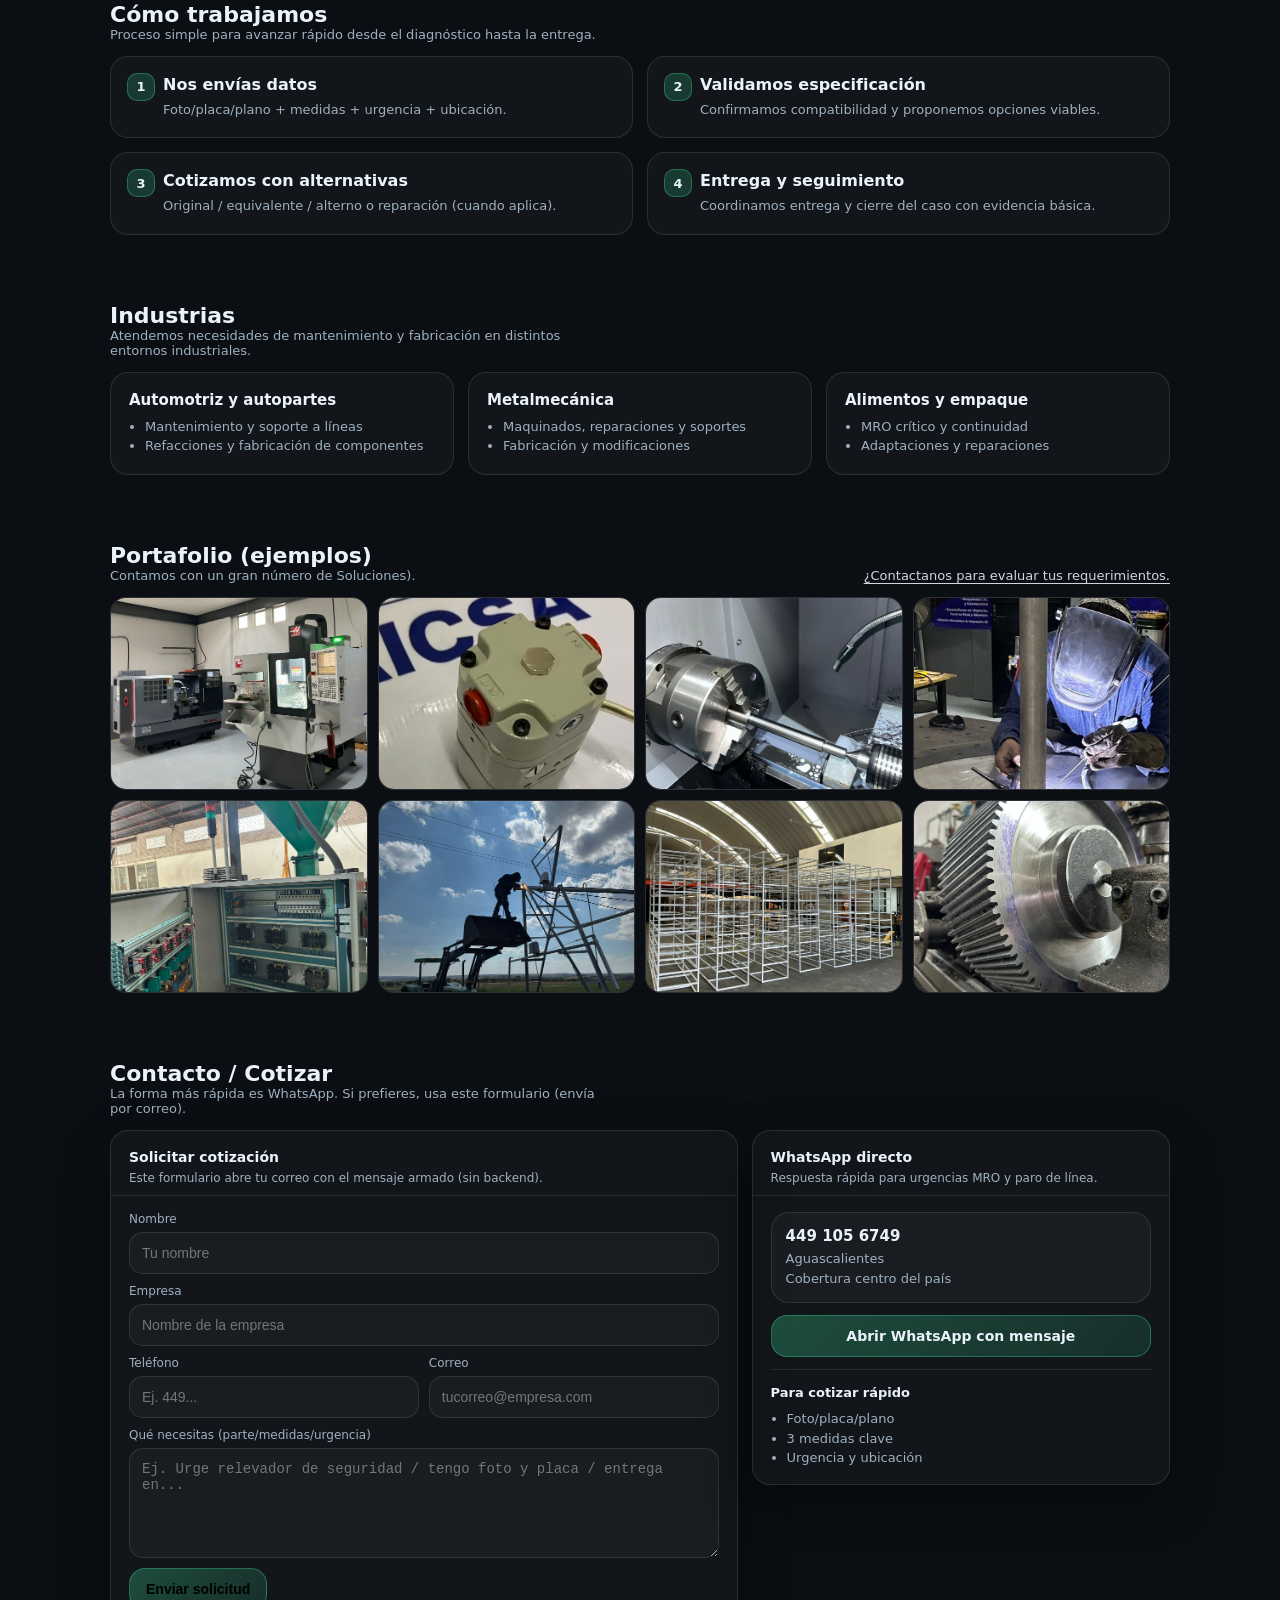
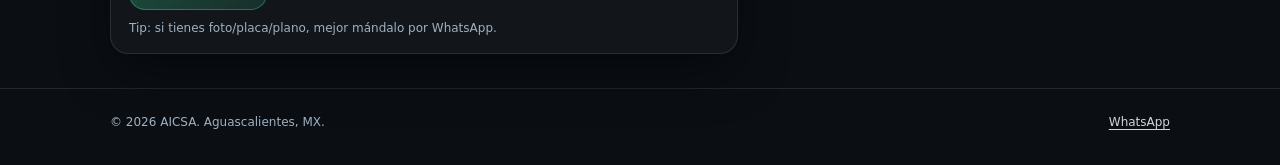
==== commit 8b5f9a79: "Update index.html" ====
--- a/index.html
+++ b/index.html
@@ -517,10 +517,10 @@
     <div class="wrap">
       <div class="section-title">
         <div>
-          <h3>Portafolio (fotos reales)</h3>
-          <p>Reemplaza estos cuadros por tus fotos reales (taller, piezas, trabajos, antes/después).</p>
-        </div>
-        <p><a class="smalllink" href="#contacto">¿Contactanos para evaluar tur requerimientos.</a></p>
+          <h3>Portafolio (ejemplos)</h3>
+          <p>Contamos con un gran número de Soluciones).</p>
+        </div>
+        <p><a class="smalllink" href="#contacto">¿Contactanos para evaluar tus requerimientos.</a></p>
       </div>
 
       <!-- TIP: Sustituye cada .ph por <img src="foto1.jpg" ...> -->
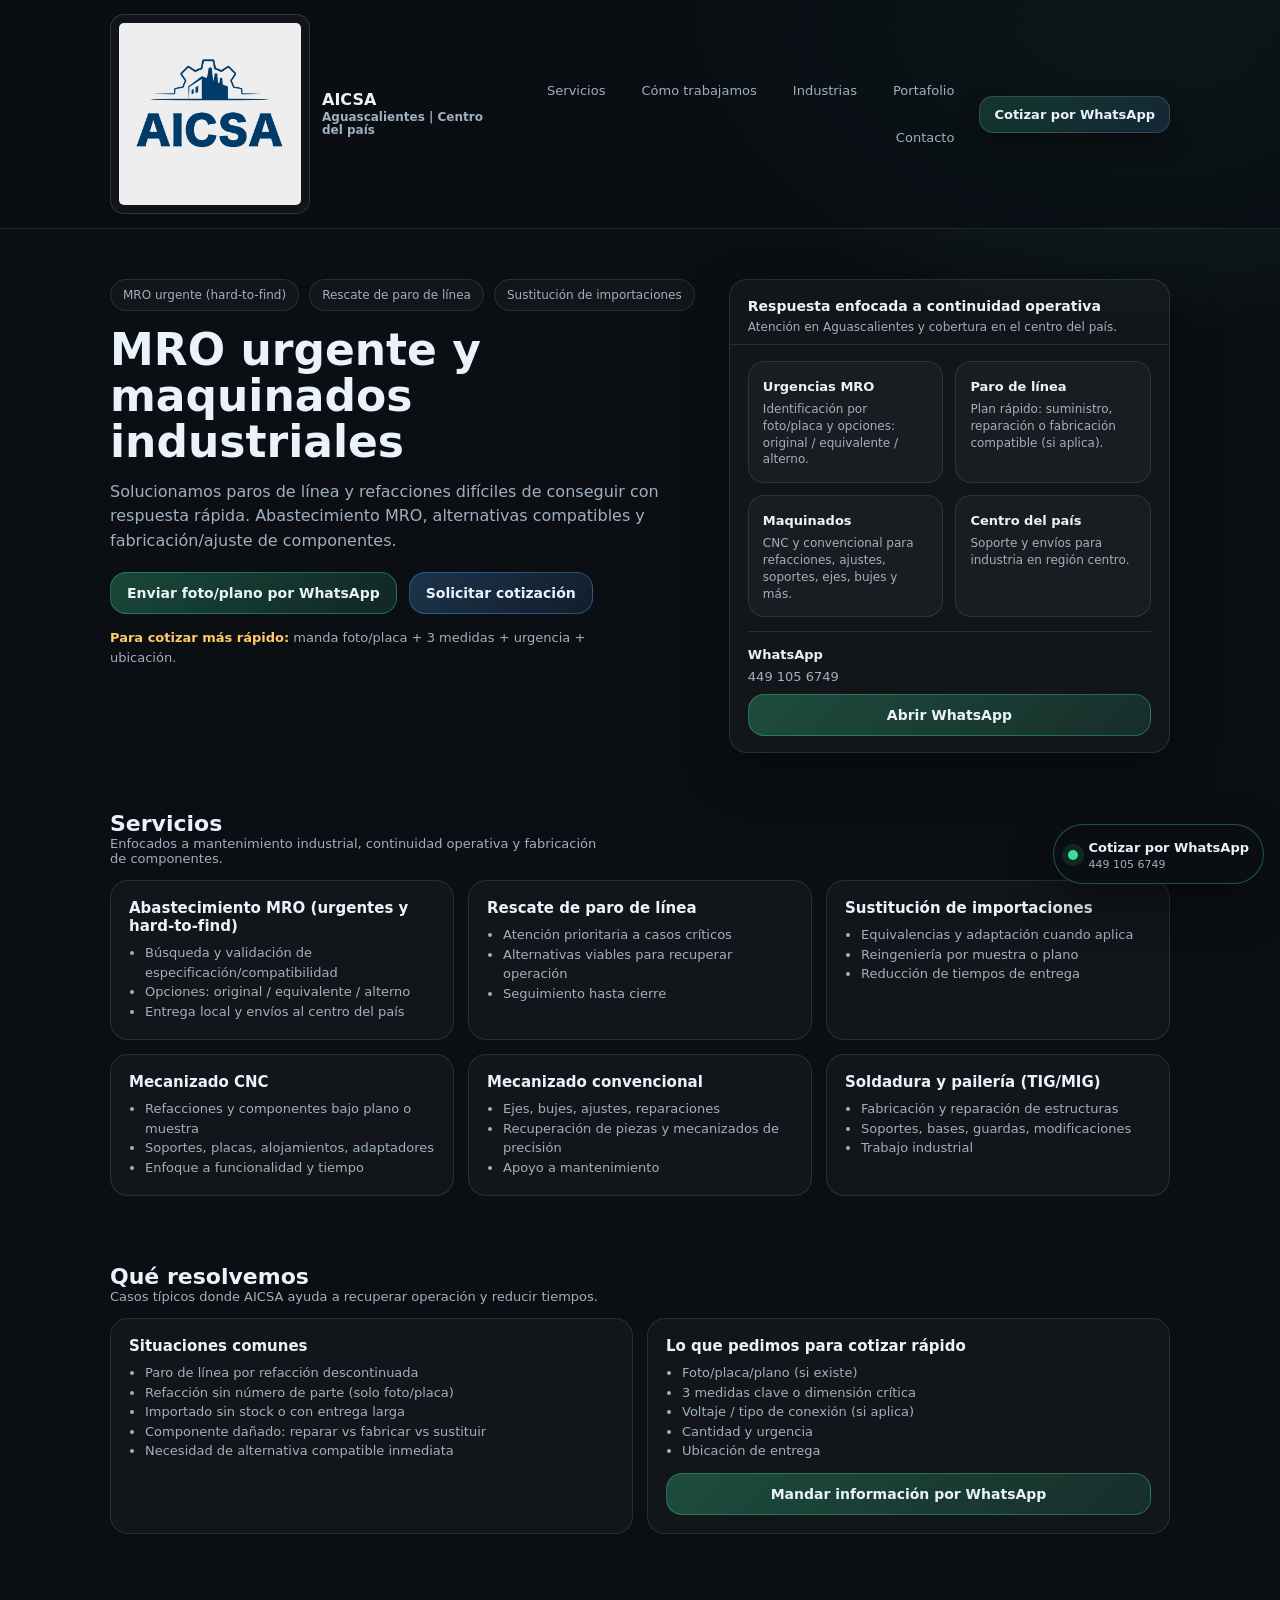
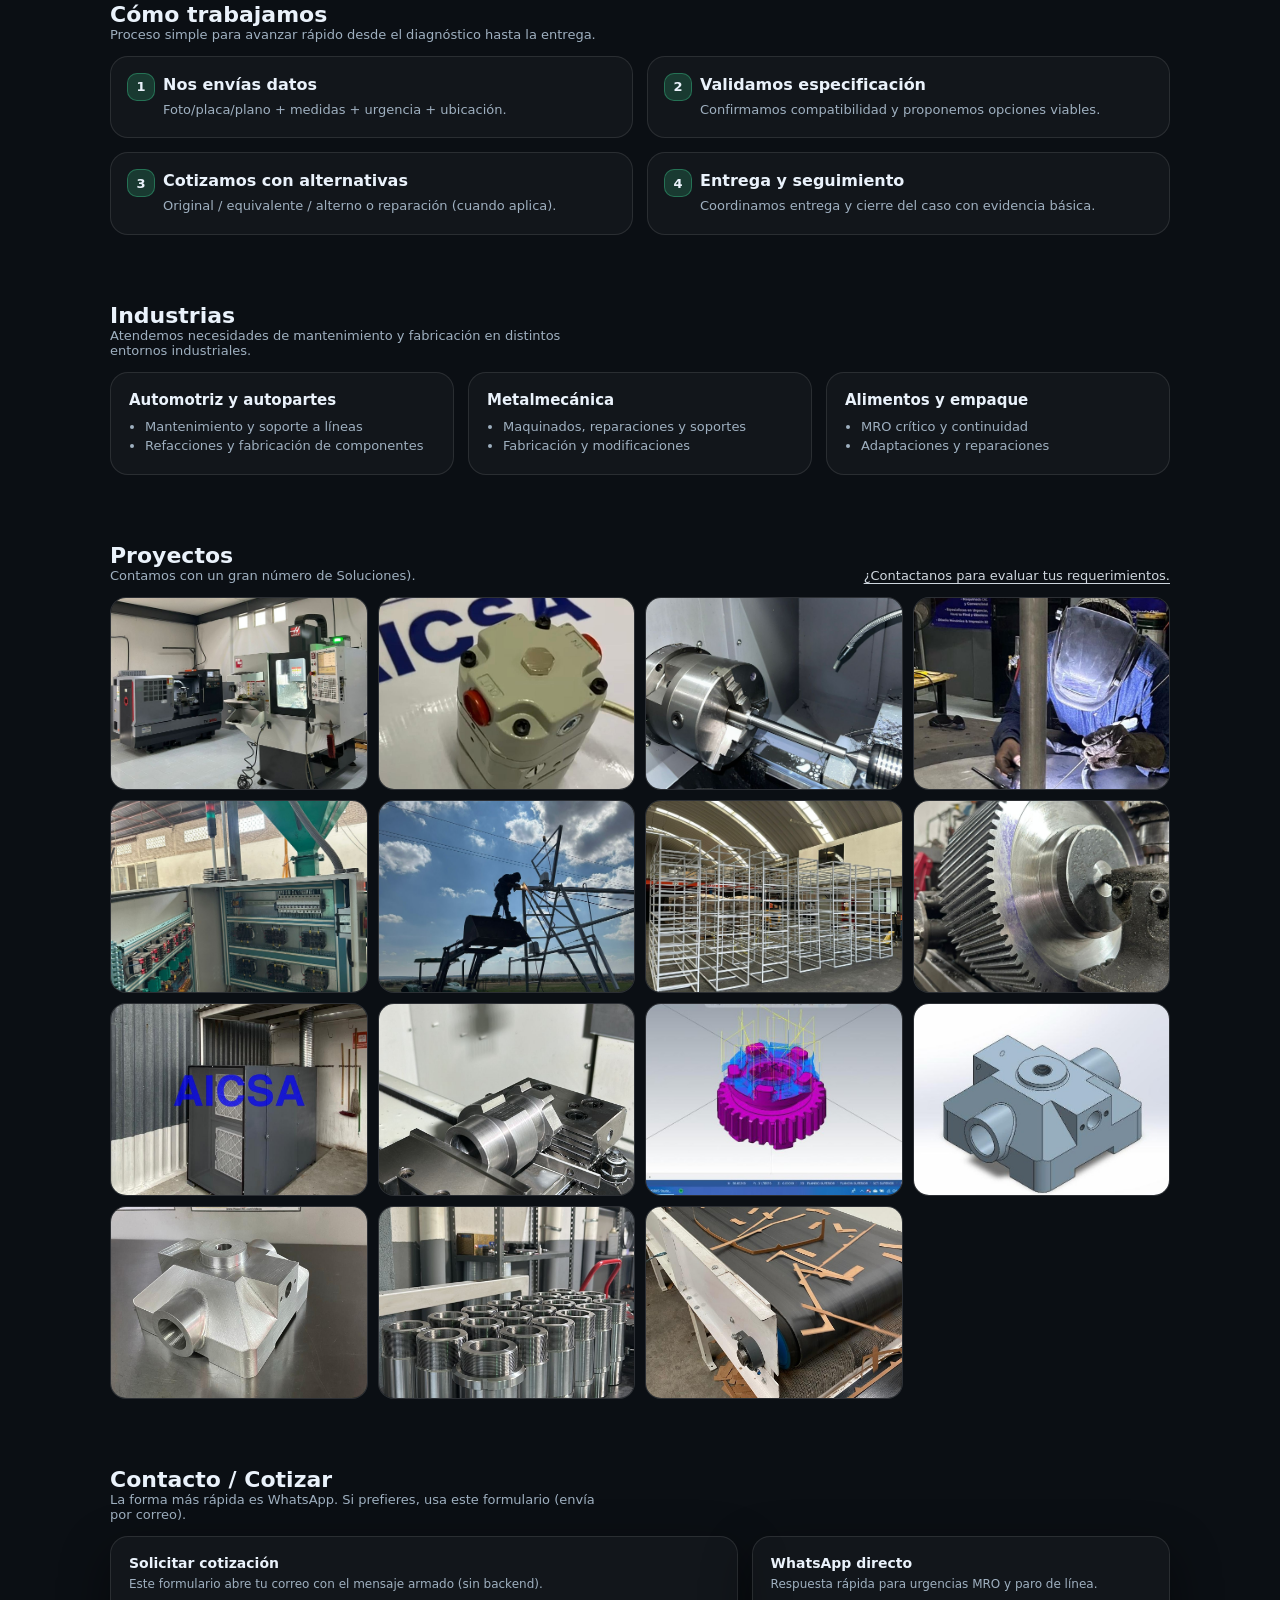
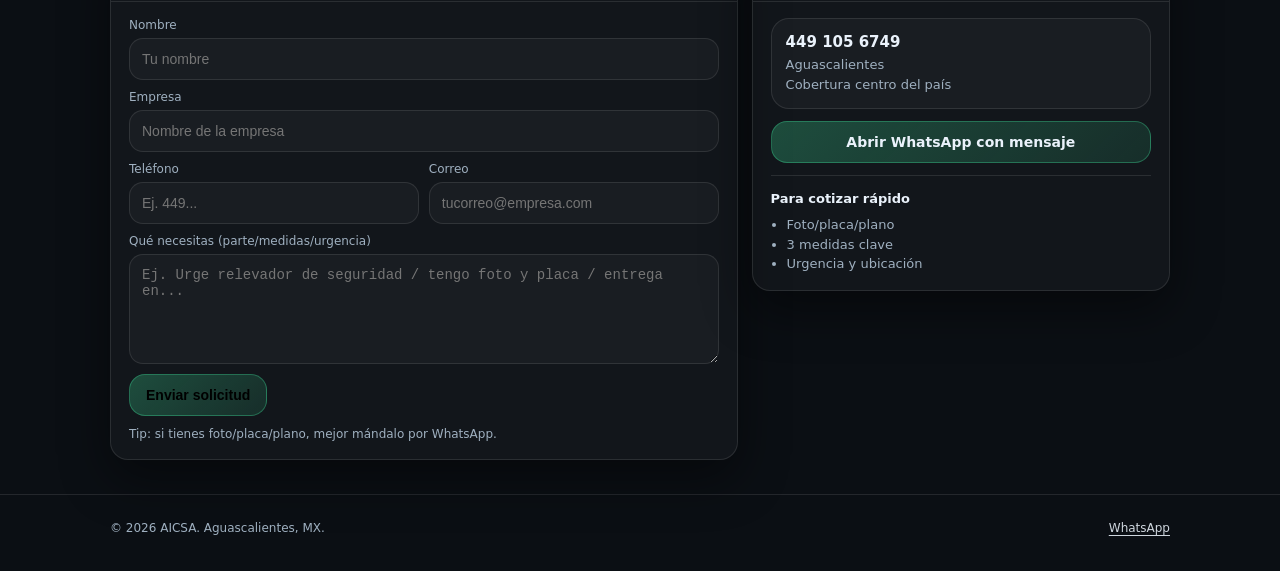
==== commit e761eeb2: "Update index.html" ====
--- a/index.html
+++ b/index.html
@@ -517,7 +517,7 @@
     <div class="wrap">
       <div class="section-title">
         <div>
-          <h3>Portafolio (ejemplos)</h3>
+          <h3>Proyectos</h3>
           <p>Contamos con un gran número de Soluciones).</p>
         </div>
         <p><a class="smalllink" href="#contacto">¿Contactanos para evaluar tus requerimientos.</a></p>
@@ -533,6 +533,13 @@
   <img class="gimg" src="Soldaduraexterior.jpg" alt="Soldadura exterior">
   <img class="gimg" src="Paileria.jpg" alt="Paileria">
   <img class="gimg" src="maquinado2.jpg" alt="Maquinado Convencional">
+  <img class="gimg" src="filtroairepositivo.jpg" alt="Filtración">       
+  <img class="gimg" src="centro de maquinado.jpg" alt="CNC">  
+  <img class="gimg" src="Dibujo.jpg" alt="Diseño">
+  <img class="gimg" src="piezadibujada.jpg" alt="CAD / CAM"> 
+  <img class="gimg" src="pieza.jpg" alt="CAD / CAM">
+  <img class="gimg" src="serie.jpg" alt="Repetibilidad">
+  <img class="gimg" src="transportador.jpg" alt="Manejo de materiales">       
 </div>
 
     </div>
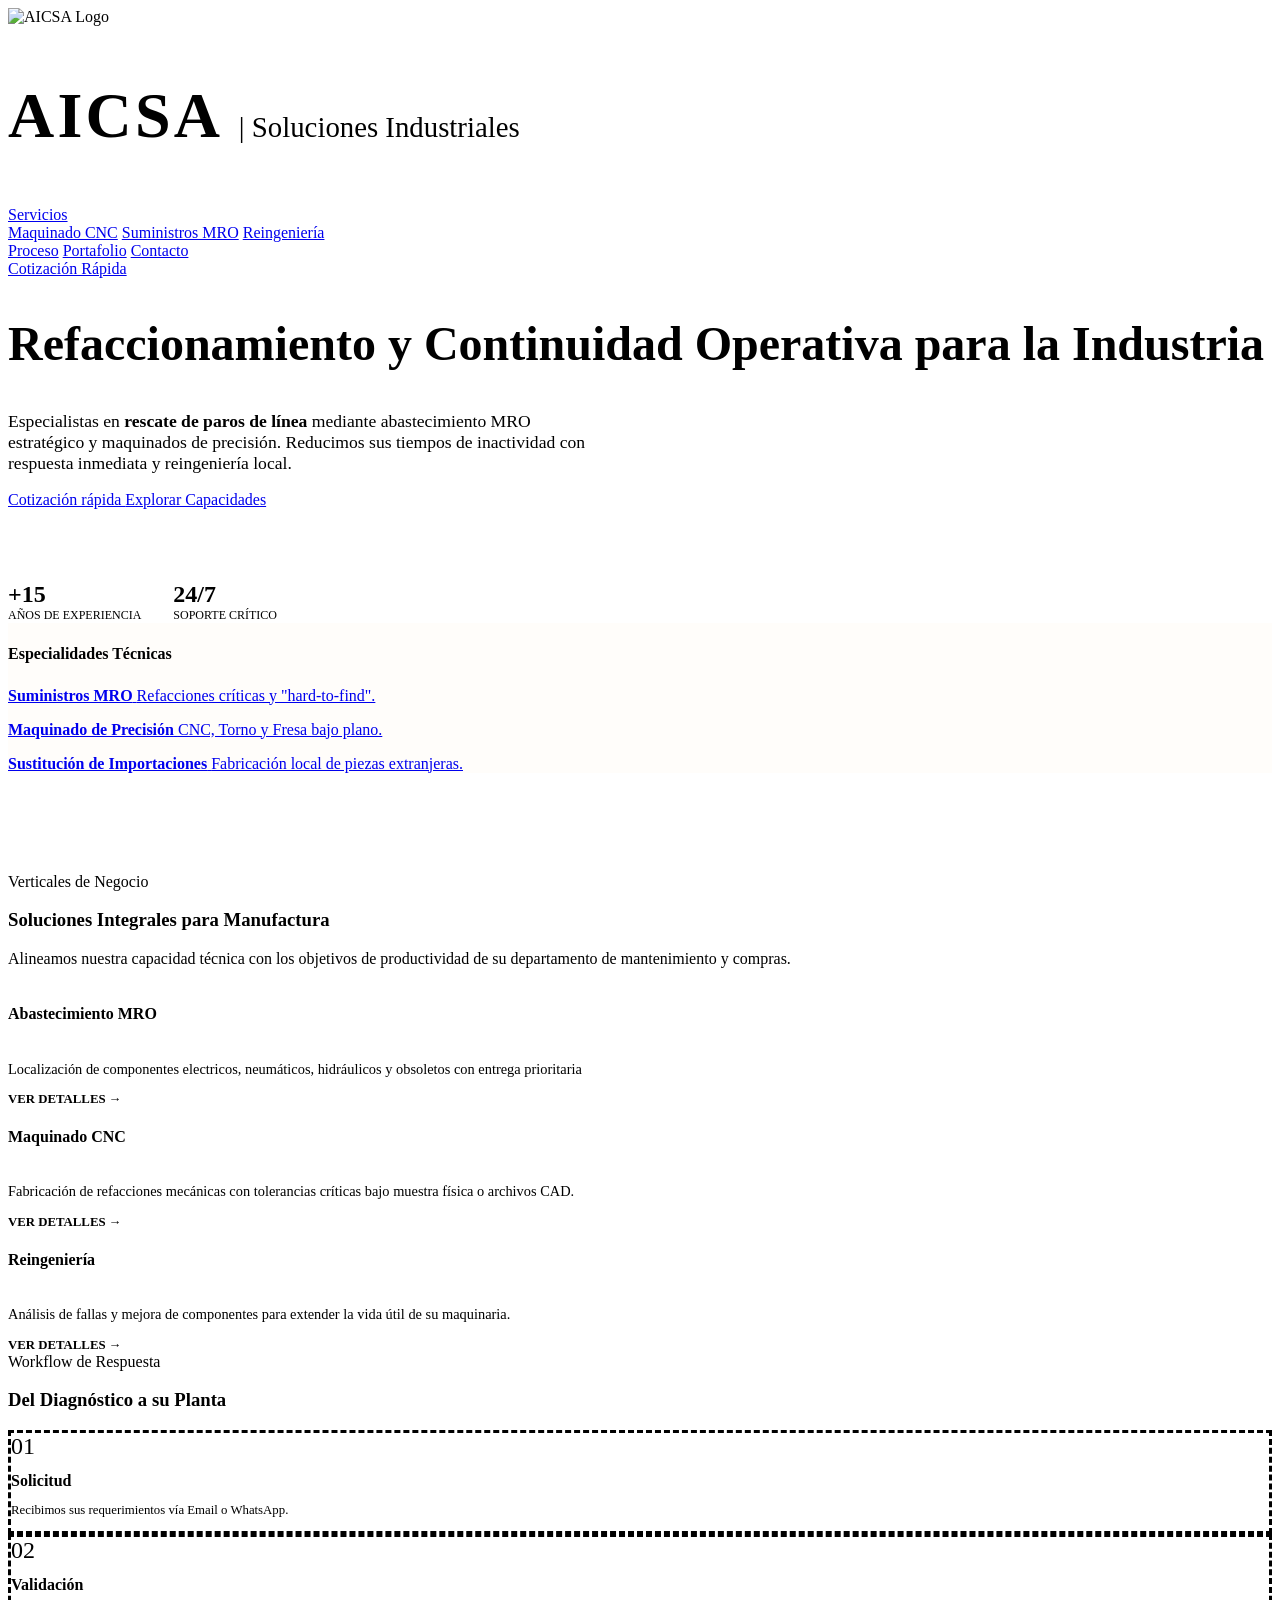
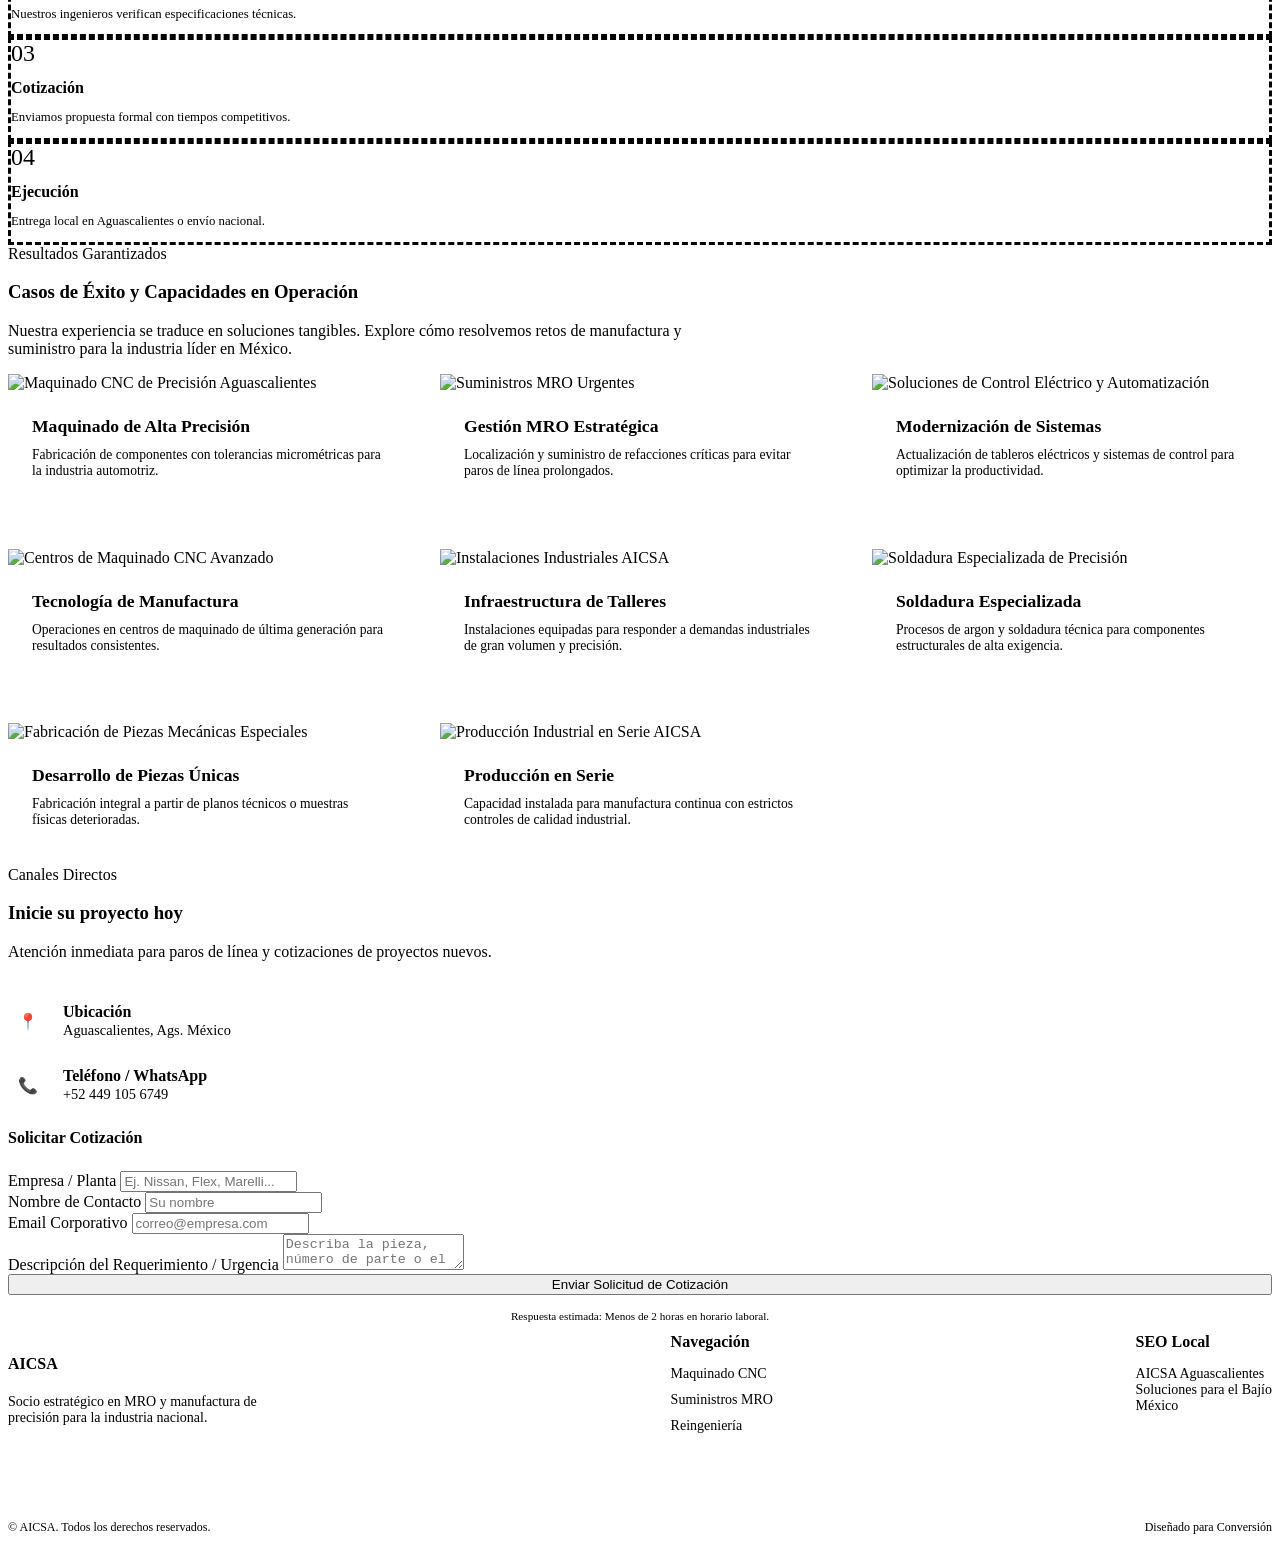
==== commit 70d86bff: "Update index.html" ====
--- a/index.html
+++ b/index.html
@@ -1,668 +1,475 @@
 <!doctype html>
 <html lang="es-MX">
+
 <head>
   <meta charset="utf-8" />
   <meta name="viewport" content="width=device-width, initial-scale=1" />
   <title>AICSA | MRO urgente y maquinados industriales</title>
-  <meta name="description" content="AICSA. Abastecimiento MRO urgente (hard-to-find), rescate de paro de línea, sustitución de importaciones y maquinados. Cobertura centro del país. WhatsApp 449 105 6749." />
+  <meta name="description"
+    content="AICSA. Abastecimiento MRO urgente (hard-to-find), rescate de paro de línea, sustitución de importaciones y maquinados. WhatsApp 449 105 6749." />
   <meta name="robots" content="index,follow" />
-  <link rel="icon" href="favicon.ico" />
+  <link rel="icon" href="src/img/favicon.ico" />
+
+  <!-- Google Fonts -->
+  <link rel="preconnect" href="https://fonts.googleapis.com">
+  <link rel="preconnect" href="https://fonts.gstatic.com" crossorigin>
+  <link href="https://fonts.googleapis.com/css2?family=Inter:wght@400;500;700;800&display=swap" rel="stylesheet">
 
   <!-- Open Graph -->
   <meta property="og:title" content="AICSA | MRO urgente y maquinados industriales" />
-  <meta property="og:description" content="MRO urgente (hard-to-find), rescate de paro de línea, sustitución de importaciones y maquinados. Aguascalientes y centro del país." />
+  <meta property="og:description"
+    content="MRO urgente (hard-to-find), rescate de paro de línea, sustitución de importaciones y maquinados. Aguascalientes." />
   <meta property="og:type" content="website" />
-  <!-- Si tienes una imagen real del taller, súbela como og.jpg y descomenta:
-  <meta property="og:image" content="og.jpg" /> -->
+  <!-- <meta property="og:image" content="src/img/og.jpg" /> -->
 
   <!-- JSON-LD (SEO local) -->
   <script type="application/ld+json">
   {
-    "@context":"https://schema.org",
-    "@type":"LocalBusiness",
-    "name":"AICSA",
-    "telephone":"+52 449 105 6749",
-    "areaServed":"Centro de México",
-    "address":{
-      "@type":"PostalAddress",
-      "addressLocality":"Aguascalientes",
-      "addressRegion":"AGS",
-      "addressCountry":"MX"
+    "@context": "https://schema.org",
+    "@type": "LocalBusiness",
+    "name": "AICSA",
+    "image": "https://aicsamx.netlify.app/src/img/AICSA.jpeg",
+    "@id": "https://aicsamx.netlify.app/",
+    "url": "https://aicsamx.netlify.app/",
+    "telephone": "+524491056749",
+    "priceRange": "$$$",
+    "address": {
+      "@type": "PostalAddress",
+      "streetAddress": "Zona Industrial",
+      "addressLocality": "Aguascalientes",
+      "addressRegion": "AGS",
+      "postalCode": "20000",
+      "addressCountry": "MX"
     },
-    "url":""
+    "geo": {
+      "@type": "GeoCoordinates",
+      "latitude": 21.8853,
+      "longitude": -102.2916
+    },
+    "openingHoursSpecification": {
+      "@type": "OpeningHoursSpecification",
+      "dayOfWeek": [
+        "Monday",
+        "Tuesday",
+        "Wednesday",
+        "Thursday",
+        "Friday"
+      ],
+      "opens": "08:00",
+      "closes": "18:00"
+    },
+    "sameAs": [
+      "https://wa.me/524491056749"
+    ],
+    "hasOfferCatalog": {
+      "@type": "OfferCatalog",
+      "name": "Servicios Industriales",
+      "itemListElement": [
+        {
+          "@type": "Offer",
+          "itemOffered": {
+            "@type": "Service",
+            "name": "Maquinado CNC de Precisión"
+          }
+        },
+        {
+          "@type": "Offer",
+          "itemOffered": {
+            "@type": "Service",
+            "name": "Suministros MRO y Refacciones"
+          }
+        },
+        {
+          "@type": "Offer",
+          "itemOffered": {
+            "@type": "Service",
+            "name": "Reingeniería y Sustitución de Importaciones"
+          }
+        }
+      ]
+    }
   }
   </script>
 
-  <style>
-    .gimg{
-  width:100%;
-  aspect-ratio: 4 / 3;
-  object-fit: cover;
-  border-radius:16px;
-  border:1px solid rgba(255,255,255,.12);
-  background: rgba(255,255,255,.02);
-}
-.gimg:hover{ transform: translateY(-1px); }
-
-   .logo-img{
-  width:200px;
-  height:200px;
-  border-radius:14px;
-  object-fit: contain;
-  background: rgba(255,255,255,.03);
-  border:1px solid rgba(255,255,255,.14);
-  padding:8px;
-}
-    :root{
-      --bg:#0b0f14;
-      --card:#0f1620;
-      --muted:#9fb0c0;
-      --text:#eaf2fb;
-      --line:rgba(255,255,255,.10);
-      --accent:#3ddc97;
-      --accent2:#52a8ff;
-      --warn:#ffcc66;
-      --shadow: 0 18px 50px rgba(0,0,0,.45);
-      --radius:18px;
-      --max:1100px;
-      --pad:20px;
-    }
-    *{box-sizing:border-box}
-    html,body{margin:0;padding:0;background:radial-gradient(900px 600px at 20% -10%, rgba(82,168,255,.18), transparent 60%),
-                             radial-gradient(900px 600px at 90% 0%, rgba(61,220,151,.14), transparent 55%),
-                             var(--bg);
-              color:var(--text); font-family: ui-sans-serif, system-ui, -apple-system, Segoe UI, Roboto, Arial, "Noto Sans", "Helvetica Neue", sans-serif;}
-    a{color:inherit;text-decoration:none}
-    .wrap{max-width:var(--max);margin:0 auto;padding:0 var(--pad)}
-    .topbar{
-      position:sticky; top:0; z-index:50;
-      backdrop-filter: blur(10px);
-      background: rgba(11,15,20,.72);
-      border-bottom:1px solid var(--line);
-    }
-    .nav{display:flex;align-items:center;justify-content:space-between;gap:14px; padding:14px 0;}
-    .brand{display:flex;align-items:center;gap:12px}
-    .logo{
-      width:42px;height:42px;border-radius:12px;
-      background: linear-gradient(135deg, rgba(82,168,255,.25), rgba(61,220,151,.18));
-      border:1px solid var(--line);
-      display:flex;align-items:center;justify-content:center;
-      font-weight:800; letter-spacing:.5px;
-    }
-    .brand h1{font-size:16px;margin:0;line-height:1.1}
-    .brand small{display:block;color:var(--muted);font-size:12px;margin-top:2px}
-    .menu{display:flex;gap:14px;align-items:center;flex-wrap:wrap;justify-content:flex-end}
-    .menu a{color:var(--muted);font-size:13px;padding:8px 10px;border-radius:12px;border:1px solid transparent}
-    .menu a:hover{color:var(--text);border-color:var(--line);background:rgba(255,255,255,.03)}
-    .cta{
-      display:inline-flex;align-items:center;gap:10px;
-      padding:10px 14px;border-radius:14px;
-      background: linear-gradient(135deg, rgba(61,220,151,.18), rgba(82,168,255,.14));
-      border:1px solid rgba(255,255,255,.14);
-      box-shadow: 0 10px 24px rgba(0,0,0,.35);
-      font-weight:700;font-size:13px;
-      white-space:nowrap;
-    }
-    .cta:hover{transform:translateY(-1px)}
-    .hero{padding:50px 0 24px}
-    .hero-grid{display:grid;grid-template-columns: 1.15fr .85fr; gap:22px; align-items:stretch}
-    @media (max-width: 920px){ .hero-grid{grid-template-columns:1fr} .menu{display:none} }
-    .pillrow{display:flex;flex-wrap:wrap;gap:10px;margin:0 0 16px}
-    .pill{
-      display:inline-flex;align-items:center;gap:8px;
-      border:1px solid var(--line);
-      color:var(--muted);
-      padding:8px 12px;border-radius:999px;
-      background: rgba(255,255,255,.03);
-      font-size:12px;
-    }
-    .hero h2{font-size:44px;line-height:1.05;margin:0 0 14px}
-    @media (max-width:520px){ .hero h2{font-size:36px} }
-    .hero p{margin:0 0 18px;color:var(--muted);font-size:16px;line-height:1.55;max-width:62ch}
-    .btnrow{display:flex;flex-wrap:wrap;gap:12px; margin-top:8px}
-    .btn{
-      display:inline-flex;align-items:center;justify-content:center;gap:10px;
-      padding:12px 16px;border-radius:16px;border:1px solid rgba(255,255,255,.14);
-      background: rgba(255,255,255,.05);
-      font-weight:800;font-size:14px;
-      cursor:pointer;
-    }
-    .btn.primary{
-      background: linear-gradient(135deg, rgba(61,220,151,.28), rgba(61,220,151,.12));
-      border-color: rgba(61,220,151,.35);
-    }
-    .btn.secondary{
-      background: linear-gradient(135deg, rgba(82,168,255,.24), rgba(82,168,255,.10));
-      border-color: rgba(82,168,255,.35);
-    }
-    .btn:hover{transform:translateY(-1px)}
-    .panel{
-      border:1px solid var(--line);
-      background: rgba(255,255,255,.03);
-      border-radius: var(--radius);
-      box-shadow: var(--shadow);
-      overflow:hidden;
-    }
-    .panel .head{padding:18px 18px 10px;border-bottom:1px solid var(--line)}
-    .panel .head b{display:block;font-size:14px}
-    .panel .head span{display:block;color:var(--muted);font-size:12px;margin-top:6px}
-    .panel .body{padding:16px 18px}
-    .kpi{display:grid;grid-template-columns: 1fr 1fr; gap:12px}
-    @media (max-width:520px){ .kpi{grid-template-columns:1fr} }
-    .kpi .box{
-      border:1px solid var(--line);
-      background: rgba(255,255,255,.03);
-      border-radius:16px;
-      padding:14px;
-    }
-    .kpi .box b{font-size:13px}
-    .kpi .box p{margin:6px 0 0;color:var(--muted);font-size:12px;line-height:1.4}
-    section{padding:34px 0}
-    .section-title{display:flex;align-items:flex-end;justify-content:space-between;gap:16px;margin-bottom:14px}
-    .section-title h3{margin:0;font-size:22px}
-    .section-title p{margin:0;color:var(--muted);font-size:13px;max-width:60ch}
-    .grid3{display:grid;grid-template-columns: repeat(3, 1fr); gap:14px}
-    @media (max-width:920px){ .grid3{grid-template-columns:1fr} }
-    .card{
-      border:1px solid var(--line);
-      background: rgba(255,255,255,.03);
-      border-radius: var(--radius);
-      padding:18px;
-    }
-    .card b{display:block;font-size:15px;margin-bottom:8px}
-    .card ul{margin:0;padding-left:16px;color:var(--muted);font-size:13px;line-height:1.5}
-    .two{display:grid;grid-template-columns:1fr 1fr; gap:14px}
-    @media (max-width:920px){ .two{grid-template-columns:1fr} }
-    .steps{counter-reset: step}
-    .step{
-      position:relative;
-      padding:18px 18px 18px 52px;
-      border:1px solid var(--line);
-      background: rgba(255,255,255,.03);
-      border-radius: var(--radius);
-    }
-    .step:before{
-      counter-increment: step;
-      content: counter(step);
-      position:absolute; left:16px; top:16px;
-      width:26px;height:26px;border-radius:10px;
-      display:flex;align-items:center;justify-content:center;
-      font-weight:900;font-size:13px;
-      background: rgba(61,220,151,.18);
-      border:1px solid rgba(61,220,151,.35);
-    }
-    .step b{display:block;margin-bottom:6px}
-    .step p{margin:0;color:var(--muted);font-size:13px;line-height:1.5}
-    .gallery{
-      display:grid;
-      grid-template-columns: repeat(4, 1fr);
-      gap:10px;
-    }
-    @media (max-width:920px){ .gallery{grid-template-columns:repeat(2,1fr)} }
-    .ph{
-      aspect-ratio: 4 / 3;
-      border-radius:16px;
-      border:1px dashed rgba(255,255,255,.22);
-      background: rgba(255,255,255,.02);
-      display:flex;align-items:center;justify-content:center;
-      color:var(--muted);
-      font-size:12px;
-      padding:10px;
-      text-align:center;
-    }
-    .contact{
-      display:grid;grid-template-columns: 1.2fr .8fr; gap:14px;
-      align-items:start;
-    }
-    @media (max-width:920px){ .contact{grid-template-columns:1fr} }
-    .input{display:flex;flex-direction:column;gap:6px;margin-bottom:10px}
-    label{color:var(--muted);font-size:12px}
-    input, textarea{
-      width:100%;
-      padding:12px 12px;
-      border-radius:14px;
-      border:1px solid var(--line);
-      background: rgba(255,255,255,.03);
-      color:var(--text);
-      outline:none;
-      font-size:14px;
-    }
-    textarea{min-height:110px;resize:vertical}
-    .foot{
-      padding:26px 0 36px;
-      border-top:1px solid var(--line);
-      color:var(--muted);
-      font-size:12px;
-    }
-    .wh-float{
-      position:fixed; right:16px; bottom:16px; z-index:60;
-      display:flex;gap:10px;align-items:center;
-      padding:12px 14px;border-radius:999px;
-      background: rgba(11,15,20,.72);
-      border:1px solid rgba(61,220,151,.35);
-      box-shadow: 0 18px 50px rgba(0,0,0,.45);
-      backdrop-filter: blur(10px);
-    }
-    .dot{
-      width:10px;height:10px;border-radius:999px;background:var(--accent);
-      box-shadow: 0 0 0 6px rgba(61,220,151,.12);
-    }
-    .wh-float b{font-size:13px}
-    .wh-float span{display:block;color:var(--muted);font-size:11px;margin-top:2px}
-    .smalllink{color:rgba(234,242,251,.88);text-decoration:underline;text-underline-offset:3px}
-  </style>
+  <!-- External Styles -->
+  <link rel="stylesheet" href="src/css/style.css">
 </head>
 
 <body>
-  <!-- Barra superior -->
-  <div class="topbar">
-    <div class="wrap">
-      <div class="nav">
+  <!-- Barra superior Industrial -->
+  <header class="topbar">
+    <div class="wrap">
+      <nav class="nav">
         <div class="brand">
-          <img class="logo-img" src="AICSA.jpeg" alt="AICSA" />
-          <div>
-            <h1>AICSA <small>Aguascalientes | Centro del país</small></h1>
-          </div>
-        </div>
-
-        <div class="menu" aria-label="Navegación">
-          <a href="#servicios">Servicios</a>
-          <a href="#proceso">Cómo trabajamos</a>
-          <a href="#industrias">Industrias</a>
+          <img class="logo-img" src="src/img/AICSA.jpeg" alt="AICSA Logo">
+          <h1 style="font-size: 4rem; letter-spacing: 0.05em;">AICSA <span
+              style="font-weight: 400; color: var(--muted); font-size: 1.8rem; letter-spacing: 0;">| Soluciones
+              Industriales</span></h1>
+        </div>
+
+        <div class="menu">
+          <div class="dropdown">
+            <a href="#servicios">Servicios</a>
+            <div class="dropdown-content">
+              <a href="servicios/cnc-maquinado-industrial.html">Maquinado CNC</a>
+              <a href="servicios/mro-suministros-industriales.html">Suministros MRO</a>
+              <a href="servicios/reingenieria-piezas-especiales.html">Reingeniería</a>
+            </div>
+          </div>
+          <a href="#proceso">Proceso</a>
           <a href="#portafolio">Portafolio</a>
           <a href="#contacto">Contacto</a>
         </div>
 
-        <a class="cta" href="https://wa.me/524491056749" target="_blank" rel="noopener">
-          Cotizar por WhatsApp
+        <a class="btn btn-primary" href="https://wa.me/524491056749" target="_blank" rel="noopener">
+          Cotización Rápida
         </a>
-      </div>
-    </div>
-  </div>
-
-  <!-- HERO -->
-  <header class="hero">
+      </nav>
+    </div>
+  </header>
+
+  <!-- HERO ESTRATÉGICO -->
+  <section class="hero">
     <div class="wrap">
       <div class="hero-grid">
+        <div class="hero-content reveal">
+
+          <h2 style="font-size: 3rem; line-height: 1.1;">Refaccionamiento y Continuidad Operativa para la Industria</h2>
+          <p style="font-size: 1.1rem; margin-top: 24px; max-width: 600px;">
+            Especialistas en <strong>rescate de paros de línea</strong> mediante abastecimiento MRO estratégico y
+            maquinados de precisión. Reducimos sus tiempos de inactividad con respuesta inmediata y reingeniería local.
+          </p>
+
+          <div class="btn-group">
+            <a class="btn btn-primary"
+              href="https://wa.me/524491056749?text=Hola%20AICSA%2C%20tengo%20una%20urgencia%20en%20planta.%20Requiero%20apoyo."
+              target="_blank" rel="noopener">
+              Cotización rápida
+            </a>
+            <a class="btn btn-secondary" href="#servicios">
+              Explorar Capacidades
+            </a>
+          </div>
+
+          <div
+            style="margin-top: 40px; display: flex; gap: 32px; border-top: 1px solid var(--line); padding-top: 32px;">
+            <div>
+              <div style="font-size: 1.5rem; font-weight: 800; color: var(--accent);">+15</div>
+              <div style="font-size: 0.75rem; text-transform: uppercase; color: var(--muted);">Años de Experiencia</div>
+            </div>
+            <div>
+              <div style="font-size: 1.5rem; font-weight: 800; color: var(--accent);">24/7</div>
+              <div style="font-size: 0.75rem; text-transform: uppercase; color: var(--muted);">Soporte Crítico</div>
+            </div>
+          </div>
+        </div>
+
+        <div class="card reveal"
+          style="background: rgba(255,154,0,0.02); display: flex; flex-direction: column; justify-content: center;">
+          <h4 style="margin-bottom: 24px; color: var(--text);">Especialidades Técnicas</h4>
+          <div style="display: grid; gap: 16px;">
+            <a href="servicios/mro-suministros-industriales.html" class="feature-link">
+              <strong>Suministros MRO</strong>
+              <span>Refacciones críticas y "hard-to-find".</span>
+            </a>
+            <a href="servicios/cnc-maquinado-industrial.html" class="feature-link">
+              <strong>Maquinado de Precisión</strong>
+              <span>CNC, Torno y Fresa bajo plano.</span>
+            </a>
+            <a href="servicios/reingenieria-piezas-especiales.html" class="feature-link">
+              <strong>Sustitución de Importaciones</strong>
+              <span>Fabricación local de piezas extranjeras.</span>
+            </a>
+          </div>
+        </div>
+      </div>
+    </div>
+  </section>
+
+  <!-- HUB DE SERVICIOS -->
+  <section id="servicios" style="padding-top: 100px;">
+    <div class="wrap">
+      <div class="section-header reveal">
+        <span class="uppercase-label">Verticales de Negocio</span>
+        <h3>Soluciones Integrales para Manufactura</h3>
+        <p>Alineamos nuestra capacidad técnica con los objetivos de productividad de su departamento de mantenimiento y
+          compras.</p>
+      </div>
+
+      <div class="grid" style="grid-template-columns: repeat(3, 1fr);">
+        <div class="card reveal" style="display: flex; flex-direction: column;">
+          <h4 style="color: var(--accent);">Abastecimiento MRO</h4>
+          <p style="font-size: 0.9rem; margin-top: 16px; color: var(--muted);">Localización de componentes electricos,
+            neumáticos, hidráulicos y obsoletos con entrega prioritaria</p>
+          <a href="servicios/mro-suministros-industriales.html"
+            style="margin-top: auto; color: var(--accent); text-decoration: none; font-size: 0.8rem; font-weight: 700;">VER
+            DETALLES →</a>
+        </div>
+
+        <div class="card reveal" style="display: flex; flex-direction: column;">
+          <h4 style="color: var(--accent);">Maquinado CNC</h4>
+          <p style="font-size: 0.9rem; margin-top: 16px; color: var(--muted);">Fabricación de refacciones mecánicas con
+            tolerancias críticas bajo muestra física o archivos CAD.</p>
+          <a href="servicios/cnc-maquinado-industrial.html"
+            style="margin-top: auto; color: var(--accent); text-decoration: none; font-size: 0.8rem; font-weight: 700;">VER
+            DETALLES →</a>
+        </div>
+
+        <div class="card reveal" style="display: flex; flex-direction: column;">
+          <h4 style="color: var(--accent);">Reingeniería</h4>
+          <p style="font-size: 0.9rem; margin-top: 16px; color: var(--muted);">Análisis de fallas y mejora de
+            componentes para extender la vida útil de su maquinaria.</p>
+          <a href="servicios/reingenieria-piezas-especiales.html"
+            style="margin-top: auto; color: var(--accent); text-decoration: none; font-size: 0.8rem; font-weight: 700;">VER
+            DETALLES →</a>
+        </div>
+      </div>
+    </div>
+  </section>
+
+  <!-- PROCESO DE ATENCIÓN -->
+  <section id="proceso" style="background: rgba(255,255,255,0.01);">
+    <div class="wrap">
+      <div class="section-header reveal">
+        <span class="uppercase-label">Workflow de Respuesta</span>
+        <h3>Del Diagnóstico a su Planta</h3>
+      </div>
+
+      <div class="grid" style="grid-template-columns: repeat(4, 1fr);">
+        <div class="card reveal" style="border-style: dashed; border-color: var(--line);">
+          <div style="font-size: 1.5rem; margin-bottom: 12px; color: var(--accent);">01</div>
+          <b>Solicitud</b>
+          <p style="font-size: 0.8rem; color: var(--muted);">Recibimos sus requerimientos vía Email o WhatsApp.</p>
+        </div>
+        <div class="card reveal" style="border-style: dashed; border-color: var(--line);">
+          <div style="font-size: 1.5rem; margin-bottom: 12px; color: var(--accent);">02</div>
+          <b>Validación</b>
+          <p style="font-size: 0.8rem; color: var(--muted);">Nuestros ingenieros verifican especificaciones técnicas.
+          </p>
+        </div>
+        <div class="card reveal" style="border-style: dashed; border-color: var(--line);">
+          <div style="font-size: 1.5rem; margin-bottom: 12px; color: var(--accent);">03</div>
+          <b>Cotización</b>
+          <p style="font-size: 0.8rem; color: var(--muted);">Enviamos propuesta formal con tiempos competitivos.</p>
+        </div>
+        <div class="card reveal" style="border-style: dashed; border-color: var(--line);">
+          <div style="font-size: 1.5rem; margin-bottom: 12px; color: var(--accent);">04</div>
+          <b>Ejecución</b>
+          <p style="font-size: 0.8rem; color: var(--muted);">Entrega local en Aguascalientes o envío nacional.</p>
+        </div>
+      </div>
+    </div>
+  </section>
+
+  <!-- CASOS DE ÉXITO Y SOLUCIONES -->
+  <section id="portafolio">
+    <div class="wrap">
+      <div class="section-header reveal">
+        <span class="uppercase-label">Resultados Garantizados</span>
+        <h3>Casos de Éxito y Capacidades en Operación</h3>
+        <p style="margin-top: 15px; color: var(--muted); max-width: 700px;">
+          Nuestra experiencia se traduce en soluciones tangibles. Explore cómo resolvemos retos de manufactura y
+          suministro para la industria líder en México.
+        </p>
+      </div>
+
+      <div class="gallery reveal"
+        style="display: grid; grid-template-columns: repeat(auto-fill, minmax(350px, 1fr)); gap: 32px;">
+        <!-- CASO 1: Maquinado -->
+        <div class="card" style="padding: 0; overflow: hidden; background: var(--bg); border-color: var(--line);">
+          <img src="src/img/Maquinado.jpg" alt="Maquinado CNC de Precisión Aguascalientes"
+            style="width: 100%; height: 240px; object-fit: cover; border-radius: 0;">
+          <div style="padding: 24px;">
+            <b style="font-size: 1.1rem; color: var(--accent);">Maquinado de Alta Precisión</b>
+            <p style="font-size: 0.85rem; color: var(--muted); margin-top: 10px;">Fabricación de componentes con
+              tolerancias micrométricas para la industria automotriz.</p>
+          </div>
+        </div>
+
+        <!-- CASO 2: MRO -->
+        <div class="card" style="padding: 0; overflow: hidden; background: var(--bg); border-color: var(--line);">
+          <img src="src/img/img_mro-1.jpg" alt="Suministros MRO Urgentes"
+            style="width: 100%; height: 240px; object-fit: cover; border-radius: 0;">
+          <div style="padding: 24px;">
+            <b style="font-size: 1.1rem; color: var(--accent);">Gestión MRO Estratégica</b>
+            <p style="font-size: 0.85rem; color: var(--muted); margin-top: 10px;">Localización y suministro de
+              refacciones críticas para evitar paros de línea prolongados.</p>
+          </div>
+        </div>
+
+        <!-- CASO 3: Eléctrico -->
+        <div class="card" style="padding: 0; overflow: hidden; background: var(--bg); border-color: var(--line);">
+          <img src="src/img/Tableroelectrico.jpg" alt="Soluciones de Control Eléctrico y Automatización"
+            style="width: 100%; height: 240px; object-fit: cover; border-radius: 0;">
+          <div style="padding: 24px;">
+            <b style="font-size: 1.1rem; color: var(--accent);">Modernización de Sistemas</b>
+            <p style="font-size: 0.85rem; color: var(--muted); margin-top: 10px;">Actualización de tableros eléctricos y
+              sistemas de control para optimizar la productividad.</p>
+          </div>
+        </div>
+
+        <!-- CASO 4: Centro de Maquinado -->
+        <div class="card" style="padding: 0; overflow: hidden; background: var(--bg); border-color: var(--line);">
+          <img src="src/img/centro de maquinado.jpg" alt="Centros de Maquinado CNC Avanzado"
+            style="width: 100%; height: 240px; object-fit: cover; border-radius: 0;">
+          <div style="padding: 24px;">
+            <b style="font-size: 1.1rem; color: var(--accent);">Tecnología de Manufactura</b>
+            <p style="font-size: 0.85rem; color: var(--muted); margin-top: 10px;">Operaciones en centros de maquinado de
+              última generación para resultados consistentes.</p>
+          </div>
+        </div>
+
+        <!-- CASO 5: Taller -->
+        <div class="card" style="padding: 0; overflow: hidden; background: var(--bg); border-color: var(--line);">
+          <img src="src/img/img_taller-1.jpeg" alt="Instalaciones Industriales AICSA"
+            style="width: 100%; height: 240px; object-fit: cover; border-radius: 0;">
+          <div style="padding: 24px;">
+            <b style="font-size: 1.1rem; color: var(--accent);">Infraestructura de Talleres</b>
+            <p style="font-size: 0.85rem; color: var(--muted); margin-top: 10px;">Instalaciones equipadas para responder
+              a
+              demandas industriales de gran volumen y precisión.</p>
+          </div>
+        </div>
+
+        <!-- CASO 6: Soldadura -->
+        <div class="card" style="padding: 0; overflow: hidden; background: var(--bg); border-color: var(--line);">
+          <img src="src/img/Soldadura.jpg" alt="Soldadura Especializada de Precisión"
+            style="width: 100%; height: 240px; object-fit: cover; border-radius: 0;">
+          <div style="padding: 24px;">
+            <b style="font-size: 1.1rem; color: var(--accent);">Soldadura Especializada</b>
+            <p style="font-size: 0.85rem; color: var(--muted); margin-top: 10px;">Procesos de argon y soldadura técnica
+              para componentes estructurales de alta exigencia.</p>
+          </div>
+        </div>
+
+        <!-- CASO 7: Pieza -->
+        <div class="card" style="padding: 0; overflow: hidden; background: var(--bg); border-color: var(--line);">
+          <img src="src/img/pieza.jpg" alt="Fabricación de Piezas Mecánicas Especiales"
+            style="width: 100%; height: 240px; object-fit: cover; border-radius: 0;">
+          <div style="padding: 24px;">
+            <b style="font-size: 1.1rem; color: var(--accent);">Desarrollo de Piezas Únicas</b>
+            <p style="font-size: 0.85rem; color: var(--muted); margin-top: 10px;">Fabricación integral a partir de
+              planos técnicos o muestras físicas deterioradas.</p>
+          </div>
+        </div>
+
+        <!-- CASO 8: Serie -->
+        <div class="card" style="padding: 0; overflow: hidden; background: var(--bg); border-color: var(--line);">
+          <img src="src/img/serie.jpg" alt="Producción Industrial en Serie AICSA"
+            style="width: 100%; height: 240px; object-fit: cover; border-radius: 0;">
+          <div style="padding: 24px;">
+            <b style="font-size: 1.1rem; color: var(--accent);">Producción en Serie</b>
+            <p style="font-size: 0.85rem; color: var(--muted); margin-top: 10px;">Capacidad instalada para manufactura
+              continua
+              con estrictos controles de calidad industrial.</p>
+          </div>
+        </div>
+      </div>
+    </div>
+  </section>
+
+  <!-- CONTACTO Y CONVERSIÓN -->
+  <section id="contacto">
+    <div class="wrap">
+      <div class="contact-grid">
+        <div class="reveal">
+          <span class="uppercase-label">Canales Directos</span>
+          <h3>Inicie su proyecto hoy</h3>
+          <p style="margin-top: 16px;">Atención inmediata para paros de línea y cotizaciones de proyectos nuevos.</p>
+
+          <div style="margin-top: 40px;">
+            <div style="display: flex; align-items: center; gap: 15px; margin-bottom: 24px;">
+              <div
+                style="width: 40px; height: 40px; border-radius: 50%; background: var(--accent-soft); display: flex; align-items: center; justify-content: center; color: var(--accent);">
+                📍</div>
+              <div>
+                <b style="display: block;">Ubicación</b>
+                <span style="color: var(--muted); font-size: 0.9rem;">Aguascalientes, Ags. México</span>
+              </div>
+            </div>
+            <div style="display: flex; align-items: center; gap: 15px; margin-bottom: 24px;">
+              <div
+                style="width: 40px; height: 40px; border-radius: 50%; background: var(--accent-soft); display: flex; align-items: center; justify-content: center; color: var(--accent);">
+                📞</div>
+              <div>
+                <b style="display: block;">Teléfono / WhatsApp</b>
+                <span style="color: var(--muted); font-size: 0.9rem;">+52 449 105 6749</span>
+              </div>
+            </div>
+          </div>
+        </div>
+
+        <div class="card reveal">
+          <h4 style="margin-bottom: 24px;">Solicitar Cotización</h4>
+          <form id="quoteForm">
+            <div class="form-group">
+              <label for="company">Empresa / Planta</label>
+              <input id="company" name="company" type="text" placeholder="Ej. Nissan, Flex, Marelli..." required>
+            </div>
+            <div class="grid" style="grid-template-columns: 1fr 1fr; margin-bottom: 0;">
+              <div class="form-group">
+                <label for="name">Nombre de Contacto</label>
+                <input id="name" name="name" type="text" placeholder="Su nombre" required>
+              </div>
+              <div class="form-group">
+                <label for="email">Email Corporativo</label>
+                <input id="email" name="email" type="email" placeholder="correo@empresa.com" required>
+              </div>
+            </div>
+            <div class="form-group">
+              <label for="msg">Descripción del Requerimiento / Urgencia</label>
+              <textarea id="msg" name="msg" placeholder="Describa la pieza, número de parte o el problema técnico..."
+                required></textarea>
+            </div>
+            <button class="btn btn-primary" type="submit" style="width: 100%;">Enviar Solicitud de Cotización</button>
+            <p style="font-size: 0.7rem; color: var(--muted); text-align: center; margin-top: 15px;">Respuesta estimada:
+              Menos de 2 horas en horario laboral.</p>
+          </form>
+        </div>
+      </div>
+    </div>
+  </section>
+
+  <!-- FOOTER OPTIMIZADO -->
+  <footer>
+    <div class="wrap">
+      <div style="display: flex; justify-content: space-between; align-items: flex-start; flex-wrap: wrap; gap: 40px;">
+        <div style="max-width: 300px;">
+          <h4 style="color: var(--accent);">AICSA</h4>
+          <p style="font-size: 0.875rem; color: var(--muted); margin-top: 15px;">Socio estratégico en MRO y manufactura
+            de precisión para la industria nacional.</p>
+        </div>
         <div>
-          <div class="pillrow">
-            <span class="pill">MRO urgente (hard-to-find)</span>
-            <span class="pill">Rescate de paro de línea</span>
-            <span class="pill">Sustitución de importaciones</span>
-          </div>
-
-          <h2>MRO urgente y maquinados industriales</h2>
-          <p>
-            Solucionamos paros de línea y refacciones difíciles de conseguir con respuesta rápida.
-            Abastecimiento MRO, alternativas compatibles y fabricación/ajuste de componentes.
-          </p>
-
-          <div class="btnrow">
-            <a class="btn primary" href="https://wa.me/524491056749?text=Hola%20AICSA%2C%20quiero%20cotizar.%20Te%20mando%20foto%2Fplaca%2Fplano%20y%20datos." target="_blank" rel="noopener">
-              Enviar foto/plano por WhatsApp
-            </a>
-            <a class="btn secondary" href="#contacto">
-              Solicitar cotización
-            </a>
-          </div>
-
-          <p style="margin-top:14px;font-size:13px;">
-            <span style="color:var(--warn);font-weight:800;">Para cotizar más rápido:</span>
-            manda foto/placa + 3 medidas + urgencia + ubicación.
-          </p>
-        </div>
-
-        <aside class="panel" aria-label="Panel de respuesta y cobertura">
-          <div class="head">
-            <b>Respuesta enfocada a continuidad operativa</b>
-            <span>Atención en Aguascalientes y cobertura en el centro del país.</span>
-          </div>
-          <div class="body">
-            <div class="kpi">
-              <div class="box">
-                <b>Urgencias MRO</b>
-                <p>Identificación por foto/placa y opciones: original / equivalente / alterno.</p>
-              </div>
-              <div class="box">
-                <b>Paro de línea</b>
-                <p>Plan rápido: suministro, reparación o fabricación compatible (si aplica).</p>
-              </div>
-              <div class="box">
-                <b>Maquinados</b>
-                <p>CNC y convencional para refacciones, ajustes, soportes, ejes, bujes y más.</p>
-              </div>
-              <div class="box">
-                <b>Centro del país</b>
-                <p>Soporte y envíos para industria en región centro.</p>
-              </div>
-            </div>
-
-            <div style="margin-top:14px;border-top:1px solid var(--line);padding-top:12px">
-              <b style="font-size:13px;">WhatsApp</b>
-              <div style="color:var(--muted);font-size:13px;margin-top:6px">
-                449 105 6749
-              </div>
-              <div style="margin-top:10px">
-                <a class="btn primary" style="width:100%" href="https://wa.me/524491056749" target="_blank" rel="noopener">
-                  Abrir WhatsApp
-                </a>
-              </div>
-            </div>
-          </div>
-        </aside>
-      </div>
-    </div>
-  </header>
-
-  <!-- SERVICIOS -->
-  <section id="servicios">
-    <div class="wrap">
-      <div class="section-title">
+          <b style="display: block; margin-bottom: 15px;">Navegación</b>
+          <div style="display: grid; gap: 10px; font-size: 0.875rem; color: var(--muted);">
+            <a href="servicios/cnc-maquinado-industrial.html" style="color: inherit; text-decoration: none;">Maquinado
+              CNC</a>
+            <a href="servicios/mro-suministros-industriales.html"
+              style="color: inherit; text-decoration: none;">Suministros MRO</a>
+            <a href="servicios/reingenieria-piezas-especiales.html"
+              style="color: inherit; text-decoration: none;">Reingeniería</a>
+          </div>
+        </div>
         <div>
-          <h3>Servicios</h3>
-          <p>Enfocados a mantenimiento industrial, continuidad operativa y fabricación de componentes.</p>
-        </div>
-      </div>
-
-      <div class="grid3">
-        <div class="card">
-          <b>Abastecimiento MRO (urgentes y hard-to-find)</b>
-          <ul>
-            <li>Búsqueda y validación de especificación/compatibilidad</li>
-            <li>Opciones: original / equivalente / alterno</li>
-            <li>Entrega local y envíos al centro del país</li>
-          </ul>
-        </div>
-
-        <div class="card">
-          <b>Rescate de paro de línea</b>
-          <ul>
-            <li>Atención prioritaria a casos críticos</li>
-            <li>Alternativas viables para recuperar operación</li>
-            <li>Seguimiento hasta cierre</li>
-          </ul>
-        </div>
-
-        <div class="card">
-          <b>Sustitución de importaciones</b>
-          <ul>
-            <li>Equivalencias y adaptación cuando aplica</li>
-            <li>Reingeniería por muestra o plano</li>
-            <li>Reducción de tiempos de entrega</li>
-          </ul>
-        </div>
-
-        <div class="card">
-          <b>Mecanizado CNC</b>
-          <ul>
-            <li>Refacciones y componentes bajo plano o muestra</li>
-            <li>Soportes, placas, alojamientos, adaptadores</li>
-            <li>Enfoque a funcionalidad y tiempo</li>
-          </ul>
-        </div>
-
-        <div class="card">
-          <b>Mecanizado convencional</b>
-          <ul>
-            <li>Ejes, bujes, ajustes, reparaciones</li>
-            <li>Recuperación de piezas y mecanizados de precisión</li>
-            <li>Apoyo a mantenimiento</li>
-          </ul>
-        </div>
-
-        <div class="card">
-          <b>Soldadura y pailería (TIG/MIG)</b>
-          <ul>
-            <li>Fabricación y reparación de estructuras</li>
-            <li>Soportes, bases, guardas, modificaciones</li>
-            <li>Trabajo industrial</li>
-          </ul>
-        </div>
-      </div>
-    </div>
-  </section>
-
-  <!-- PROBLEMAS / SOLUCIONES -->
-  <section>
-    <div class="wrap">
-      <div class="section-title">
-        <div>
-          <h3>Qué resolvemos</h3>
-          <p>Casos típicos donde AICSA ayuda a recuperar operación y reducir tiempos.</p>
-        </div>
-      </div>
-
-      <div class="two">
-        <div class="card">
-          <b>Situaciones comunes</b>
-          <ul>
-            <li>Paro de línea por refacción descontinuada</li>
-            <li>Refacción sin número de parte (solo foto/placa)</li>
-            <li>Importado sin stock o con entrega larga</li>
-            <li>Componente dañado: reparar vs fabricar vs sustituir</li>
-            <li>Necesidad de alternativa compatible inmediata</li>
-          </ul>
-        </div>
-
-        <div class="card">
-          <b>Lo que pedimos para cotizar rápido</b>
-          <ul>
-            <li>Foto/placa/plano (si existe)</li>
-            <li>3 medidas clave o dimensión crítica</li>
-            <li>Voltaje / tipo de conexión (si aplica)</li>
-            <li>Cantidad y urgencia</li>
-            <li>Ubicación de entrega</li>
-          </ul>
-          <div style="margin-top:12px">
-            <a class="btn primary" style="width:100%" href="https://wa.me/524491056749?text=Hola%20AICSA%2C%20quiero%20cotizar.%20Te%20mando%20foto%2Fplaca%2Fplano%20y%20datos." target="_blank" rel="noopener">
-              Mandar información por WhatsApp
-            </a>
-          </div>
-        </div>
-      </div>
-    </div>
-  </section>
-
-  <!-- PROCESO -->
-  <section id="proceso">
-    <div class="wrap">
-      <div class="section-title">
-        <div>
-          <h3>Cómo trabajamos</h3>
-          <p>Proceso simple para avanzar rápido desde el diagnóstico hasta la entrega.</p>
-        </div>
-      </div>
-
-      <div class="two steps">
-        <div class="step">
-          <b>Nos envías datos</b>
-          <p>Foto/placa/plano + medidas + urgencia + ubicación.</p>
-        </div>
-        <div class="step">
-          <b>Validamos especificación</b>
-          <p>Confirmamos compatibilidad y proponemos opciones viables.</p>
-        </div>
-        <div class="step">
-          <b>Cotizamos con alternativas</b>
-          <p>Original / equivalente / alterno o reparación (cuando aplica).</p>
-        </div>
-        <div class="step">
-          <b>Entrega y seguimiento</b>
-          <p>Coordinamos entrega y cierre del caso con evidencia básica.</p>
-        </div>
-      </div>
-    </div>
-  </section>
-
-  <!-- INDUSTRIAS -->
-  <section id="industrias">
-    <div class="wrap">
-      <div class="section-title">
-        <div>
-          <h3>Industrias</h3>
-          <p>Atendemos necesidades de mantenimiento y fabricación en distintos entornos industriales.</p>
-        </div>
-      </div>
-
-      <div class="grid3">
-        <div class="card"><b>Automotriz y autopartes</b><ul><li>Mantenimiento y soporte a líneas</li><li>Refacciones y fabricación de componentes</li></ul></div>
-        <div class="card"><b>Metalmecánica</b><ul><li>Maquinados, reparaciones y soportes</li><li>Fabricación y modificaciones</li></ul></div>
-        <div class="card"><b>Alimentos y empaque</b><ul><li>MRO crítico y continuidad</li><li>Adaptaciones y reparaciones</li></ul></div>
-      </div>
-    </div>
-  </section>
-
-  <!-- PORTAFOLIO -->
-  <section id="portafolio">
-    <div class="wrap">
-      <div class="section-title">
-        <div>
-          <h3>Proyectos</h3>
-          <p>Contamos con un gran número de Soluciones).</p>
-        </div>
-        <p><a class="smalllink" href="#contacto">¿Contactanos para evaluar tus requerimientos.</a></p>
-      </div>
-
-      <!-- TIP: Sustituye cada .ph por <img src="foto1.jpg" ...> -->
-      <div class="gallery" aria-label="Galería">
-        <img class="gimg" src="img_taller-1.jpeg" alt="Taller / maquinaria">
-  <img class="gimg" src="img_mro-1.jpg" alt="MRO / refacción">
-  <img class="gimg" src="Maquinado.jpg" alt="Maquinado">
-  <img class="gimg" src="Soldadura.jpg" alt="Soldadura / pailería">
-  <img class="gimg" src="Tableroelectrico.jpg" alt="Instalación / Soporte">
-  <img class="gimg" src="Soldaduraexterior.jpg" alt="Soldadura exterior">
-  <img class="gimg" src="Paileria.jpg" alt="Paileria">
-  <img class="gimg" src="maquinado2.jpg" alt="Maquinado Convencional">
-  <img class="gimg" src="filtroairepositivo.jpg" alt="Filtración">       
-  <img class="gimg" src="centro de maquinado.jpg" alt="CNC">  
-  <img class="gimg" src="Dibujo.jpg" alt="Diseño">
-  <img class="gimg" src="piezadibujada.jpg" alt="CAD / CAM"> 
-  <img class="gimg" src="pieza.jpg" alt="CAD / CAM">
-  <img class="gimg" src="serie.jpg" alt="Repetibilidad">
-  <img class="gimg" src="transportador.jpg" alt="Manejo de materiales">       
-</div>
-
-    </div>
-  </section>
-
-  <!-- CONTACTO -->
-  <section id="contacto">
-    <div class="wrap">
-      <div class="section-title">
-        <div>
-          <h3>Contacto / Cotizar</h3>
-          <p>La forma más rápida es WhatsApp. Si prefieres, usa este formulario (envía por correo).</p>
-        </div>
-      </div>
-
-      <div class="contact">
-        <div class="panel">
-          <div class="head">
-            <b>Solicitar cotización</b>
-            <span>Este formulario abre tu correo con el mensaje armado (sin backend).</span>
-          </div>
-          <div class="body">
-            <form id="quoteForm">
-              <div class="input">
-                <label for="name">Nombre</label>
-                <input id="name" name="name" placeholder="Tu nombre" required />
-              </div>
-              <div class="input">
-                <label for="company">Empresa</label>
-                <input id="company" name="company" placeholder="Nombre de la empresa" />
-              </div>
-              <div class="two" style="gap:10px">
-                <div class="input">
-                  <label for="phone">Teléfono</label>
-                  <input id="phone" name="phone" placeholder="Ej. 449..." />
-                </div>
-                <div class="input">
-                  <label for="email">Correo</label>
-                  <input id="email" name="email" type="email" placeholder="tucorreo@empresa.com" />
-                </div>
-              </div>
-              <div class="input">
-                <label for="msg">Qué necesitas (parte/medidas/urgencia)</label>
-                <textarea id="msg" name="msg" placeholder="Ej. Urge relevador de seguridad / tengo foto y placa / entrega en..." required></textarea>
-              </div>
-              <button class="btn primary" type="submit">Enviar solicitud</button>
-              <p style="margin:10px 0 0;color:var(--muted);font-size:12px;line-height:1.4">
-                Tip: si tienes foto/placa/plano, mejor mándalo por WhatsApp.
-              </p>
-            </form>
-          </div>
-        </div>
-
-        <div class="panel">
-          <div class="head">
-            <b>WhatsApp directo</b>
-            <span>Respuesta rápida para urgencias MRO y paro de línea.</span>
-          </div>
-          <div class="body">
-            <div class="card" style="padding:14px;margin-bottom:12px">
-              <b style="margin:0 0 4px">449 105 6749</b>
-              <div style="color:var(--muted);font-size:13px;line-height:1.5">
-                Aguascalientes<br/>Cobertura centro del país
-              </div>
-            </div>
-            <a class="btn primary" style="width:100%" href="https://wa.me/524491056749?text=Hola%20AICSA%2C%20quiero%20cotizar.%20Te%20mando%20foto%2Fplaca%2Fplano%20y%20datos." target="_blank" rel="noopener">
-              Abrir WhatsApp con mensaje
-            </a>
-            <div style="margin-top:12px;border-top:1px solid var(--line);padding-top:12px">
-              <b style="font-size:13px">Para cotizar rápido</b>
-              <ul style="margin:8px 0 0;padding-left:16px;color:var(--muted);font-size:13px;line-height:1.5">
-                <li>Foto/placa/plano</li>
-                <li>3 medidas clave</li>
-                <li>Urgencia y ubicación</li>
-              </ul>
-            </div>
-          </div>
-        </div>
-      </div>
-    </div>
-  </section>
-
-  <footer class="foot">
-    <div class="wrap">
-      <div style="display:flex;justify-content:space-between;gap:10px;flex-wrap:wrap">
-        <div>© <span id="year"></span> AICSA. Aguascalientes, MX.</div>
-        <div>
-          <a class="smalllink" href="https://wa.me/524491056749" target="_blank" rel="noopener">WhatsApp</a>
-        </div>
+          <b style="display: block; margin-bottom: 15px;">SEO Local</b>
+          <div style="font-size: 0.875rem; color: var(--muted);">
+            AICSA Aguascalientes<br>
+            Soluciones para el Bajío<br>
+            México
+          </div>
+        </div>
+      </div>
+      <div
+        style="margin-top: 60px; padding-top: 20px; border-top: 1px solid var(--line); font-size: 0.75rem; color: var(--muted); display: flex; justify-content: space-between;">
+        <div>© <span id="year"></span> AICSA. Todos los derechos reservados.</div>
+        <div>Diseñado para Conversión</div>
       </div>
     </div>
   </footer>
 
-  <!-- Botón flotante WhatsApp -->
-  <a class="wh-float" href="https://wa.me/524491056749" target="_blank" rel="noopener" aria-label="Abrir WhatsApp">
-    <span class="dot"></span>
-    <div>
-      <b>Cotizar por WhatsApp</b>
-      <span>449 105 6749</span>
-    </div>
-  </a>
-
-  <script>
-    // Año en footer
-    document.getElementById("year").textContent = new Date().getFullYear();
-
-    // Formulario -> mailto (cambia el correo destino abajo)
-    const DEST_EMAIL = "gerencia_aicsa@outlook.com"; // <-- CAMBIA ESTO
-    document.getElementById("quoteForm").addEventListener("submit", (e) => {
-      e.preventDefault();
-      const name = document.getElementById("name").value.trim();
-      const company = document.getElementById("company").value.trim();
-      const phone = document.getElementById("phone").value.trim();
-      const email = document.getElementById("email").value.trim();
-      const msg = document.getElementById("msg").value.trim();
-
-      const subject = encodeURIComponent("Solicitud de cotización - AICSA");
-      const body = encodeURIComponent(
-        `Nombre: ${name}\nEmpresa: ${company}\nTeléfono: ${phone}\nCorreo: ${email}\n\nDetalle:\n${msg}\n\n(Enviado desde la web de AICSA)`
-      );
-
-      window.location.href = `mailto:${DEST_EMAIL}?subject=${subject}&body=${body}`;
-    });
-  </script>
+  <script src="src/js/main.js"></script>
 </body>
+
 </html>
+
+</html>
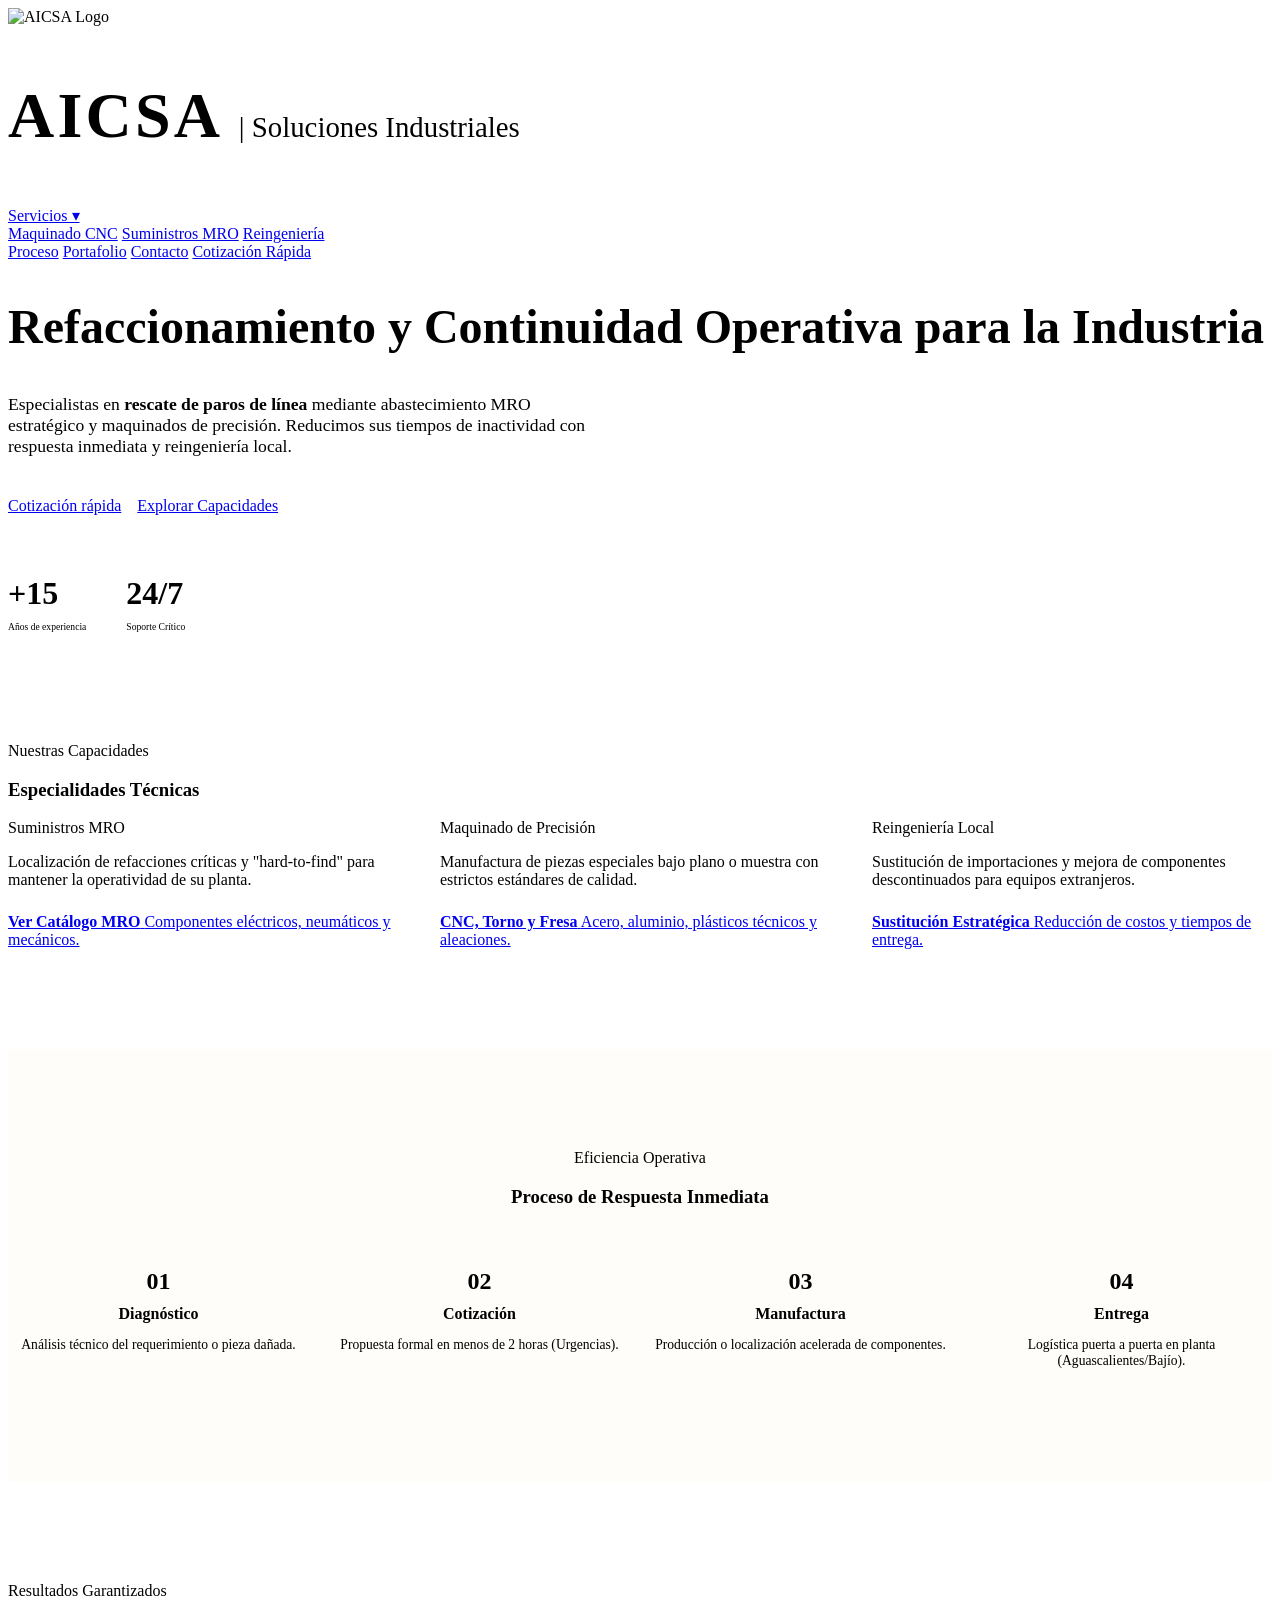
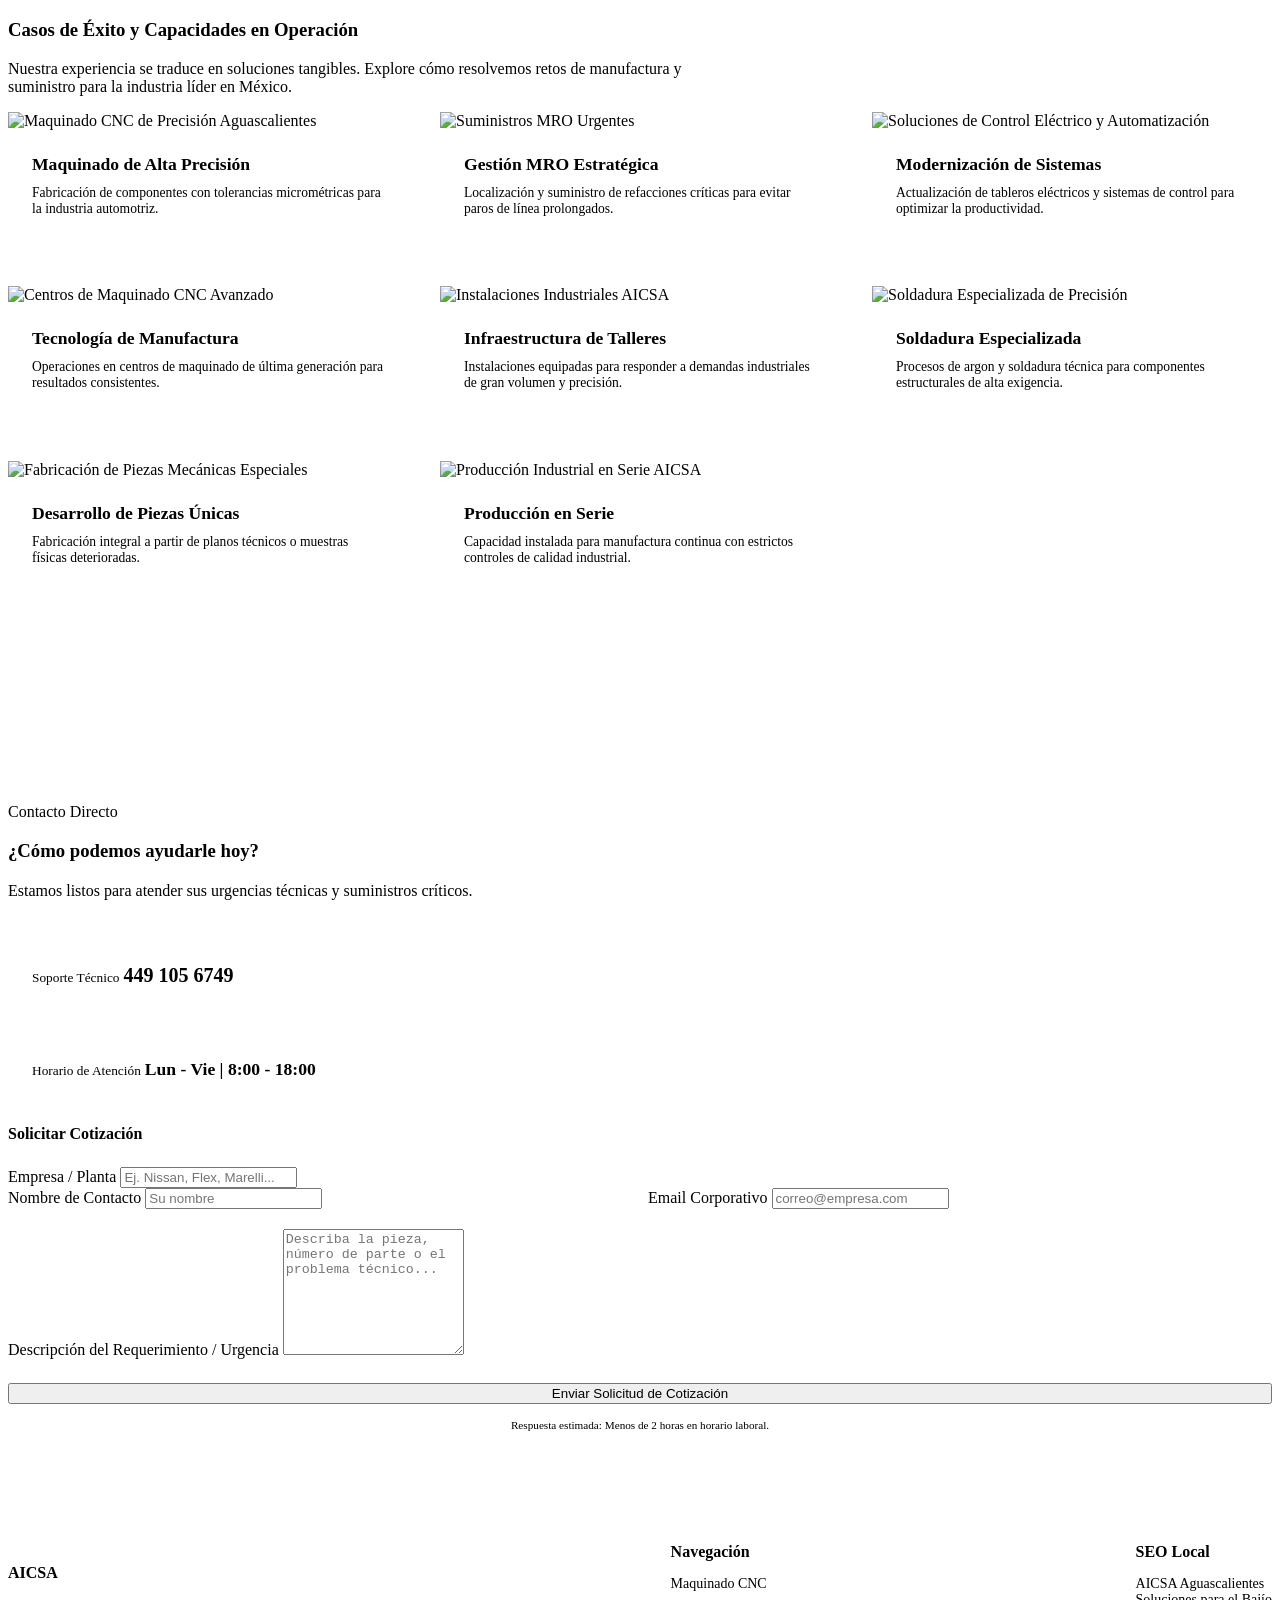
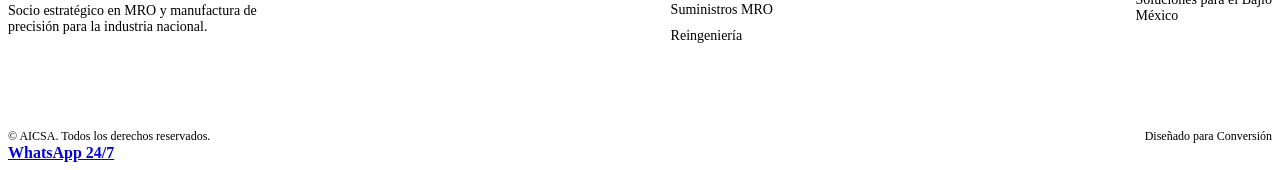
==== commit 2cbad5c3: "Add files via upload" ====
--- a/index.html
+++ b/index.html
@@ -109,26 +109,24 @@
 
         <div class="menu">
           <div class="dropdown">
-            <a href="#servicios">Servicios</a>
+            <a href="#servicios" class="btn btn-secondary">Servicios ▾</a>
             <div class="dropdown-content">
               <a href="servicios/cnc-maquinado-industrial.html">Maquinado CNC</a>
               <a href="servicios/mro-suministros-industriales.html">Suministros MRO</a>
               <a href="servicios/reingenieria-piezas-especiales.html">Reingeniería</a>
             </div>
           </div>
-          <a href="#proceso">Proceso</a>
-          <a href="#portafolio">Portafolio</a>
-          <a href="#contacto">Contacto</a>
-        </div>
-
-        <a class="btn btn-primary" href="https://wa.me/524491056749" target="_blank" rel="noopener">
-          Cotización Rápida
-        </a>
+          <a href="#proceso" class="btn btn-secondary">Proceso</a>
+          <a href="#portafolio" class="btn btn-secondary">Portafolio</a>
+          <a href="#contacto" class="btn btn-secondary">Contacto</a>
+          <a href="https://wa.me/524491056749?text=Hola,%20necesito%20una%20cotización%20rápida"
+            class="btn btn-primary">Cotización Rápida</a>
+        </div>
       </nav>
     </div>
   </header>
 
-  <!-- HERO ESTRATÉGICO -->
+  <!-- HERO SECTION B2B -->
   <section class="hero">
     <div class="wrap">
       <div class="hero-grid">
@@ -139,130 +137,110 @@
             Especialistas en <strong>rescate de paros de línea</strong> mediante abastecimiento MRO estratégico y
             maquinados de precisión. Reducimos sus tiempos de inactividad con respuesta inmediata y reingeniería local.
           </p>
-
-          <div class="btn-group">
-            <a class="btn btn-primary"
-              href="https://wa.me/524491056749?text=Hola%20AICSA%2C%20tengo%20una%20urgencia%20en%20planta.%20Requiero%20apoyo."
-              target="_blank" rel="noopener">
-              Cotización rápida
-            </a>
-            <a class="btn btn-secondary" href="#servicios">
-              Explorar Capacidades
-            </a>
-          </div>
-
-          <div
-            style="margin-top: 40px; display: flex; gap: 32px; border-top: 1px solid var(--line); padding-top: 32px;">
+          <div class="btn-group" style="display: flex; gap: 16px; margin-top: 40px;">
+            <a href="https://wa.me/524491056749?text=Hola,%20necesito%20una%20cotización%20rápida"
+              class="btn btn-primary">Cotización rápida</a>
+            <a href="#portafolio" class="btn btn-secondary">Explorar Capacidades</a>
+          </div>
+
+          <div class="stats" style="display: flex; gap: 40px; margin-top: 60px;">
             <div>
-              <div style="font-size: 1.5rem; font-weight: 800; color: var(--accent);">+15</div>
-              <div style="font-size: 0.75rem; text-transform: uppercase; color: var(--muted);">Años de Experiencia</div>
+              <b style="font-size: 2rem; color: var(--accent);">+15</b>
+              <p class="uppercase-label" style="font-size: 0.6rem;">Años de experiencia</p>
             </div>
             <div>
-              <div style="font-size: 1.5rem; font-weight: 800; color: var(--accent);">24/7</div>
-              <div style="font-size: 0.75rem; text-transform: uppercase; color: var(--muted);">Soporte Crítico</div>
-            </div>
-          </div>
-        </div>
-
-        <div class="card reveal"
-          style="background: rgba(255,154,0,0.02); display: flex; flex-direction: column; justify-content: center;">
-          <h4 style="margin-bottom: 24px; color: var(--text);">Especialidades Técnicas</h4>
-          <div style="display: grid; gap: 16px;">
-            <a href="servicios/mro-suministros-industriales.html" class="feature-link">
-              <strong>Suministros MRO</strong>
-              <span>Refacciones críticas y "hard-to-find".</span>
-            </a>
-            <a href="servicios/cnc-maquinado-industrial.html" class="feature-link">
-              <strong>Maquinado de Precisión</strong>
-              <span>CNC, Torno y Fresa bajo plano.</span>
-            </a>
-            <a href="servicios/reingenieria-piezas-especiales.html" class="feature-link">
-              <strong>Sustitución de Importaciones</strong>
-              <span>Fabricación local de piezas extranjeras.</span>
-            </a>
+              <b style="font-size: 2rem; color: var(--accent);">24/7</b>
+              <p class="uppercase-label" style="font-size: 0.6rem;">Soporte Crítico</p>
+            </div>
           </div>
         </div>
       </div>
     </div>
   </section>
 
-  <!-- HUB DE SERVICIOS -->
-  <section id="servicios" style="padding-top: 100px;">
+  <!-- ESPECIALIDADES TÉCNICAS -->
+  <section id="servicios" style="padding: 100px 0;">
     <div class="wrap">
       <div class="section-header reveal">
-        <span class="uppercase-label">Verticales de Negocio</span>
-        <h3>Soluciones Integrales para Manufactura</h3>
-        <p>Alineamos nuestra capacidad técnica con los objetivos de productividad de su departamento de mantenimiento y
-          compras.</p>
-      </div>
-
-      <div class="grid" style="grid-template-columns: repeat(3, 1fr);">
-        <div class="card reveal" style="display: flex; flex-direction: column;">
-          <h4 style="color: var(--accent);">Abastecimiento MRO</h4>
-          <p style="font-size: 0.9rem; margin-top: 16px; color: var(--muted);">Localización de componentes electricos,
-            neumáticos, hidráulicos y obsoletos con entrega prioritaria</p>
-          <a href="servicios/mro-suministros-industriales.html"
-            style="margin-top: auto; color: var(--accent); text-decoration: none; font-size: 0.8rem; font-weight: 700;">VER
-            DETALLES →</a>
-        </div>
-
-        <div class="card reveal" style="display: flex; flex-direction: column;">
-          <h4 style="color: var(--accent);">Maquinado CNC</h4>
-          <p style="font-size: 0.9rem; margin-top: 16px; color: var(--muted);">Fabricación de refacciones mecánicas con
-            tolerancias críticas bajo muestra física o archivos CAD.</p>
-          <a href="servicios/cnc-maquinado-industrial.html"
-            style="margin-top: auto; color: var(--accent); text-decoration: none; font-size: 0.8rem; font-weight: 700;">VER
-            DETALLES →</a>
-        </div>
-
-        <div class="card reveal" style="display: flex; flex-direction: column;">
-          <h4 style="color: var(--accent);">Reingeniería</h4>
-          <p style="font-size: 0.9rem; margin-top: 16px; color: var(--muted);">Análisis de fallas y mejora de
-            componentes para extender la vida útil de su maquinaria.</p>
-          <a href="servicios/reingenieria-piezas-especiales.html"
-            style="margin-top: auto; color: var(--accent); text-decoration: none; font-size: 0.8rem; font-weight: 700;">VER
-            DETALLES →</a>
+        <span class="uppercase-label">Nuestras Capacidades</span>
+        <h3>Especialidades Técnicas</h3>
+      </div>
+
+      <div class="grid" style="display: grid; grid-template-columns: repeat(auto-fit, minmax(320px, 1fr)); gap: 32px;">
+        <!-- MRO -->
+        <div class="card reveal">
+          <div class="technical-title">Suministros MRO</div>
+          <p style="color: var(--muted); margin-bottom: 24px;">Localización de refacciones críticas y "hard-to-find"
+            para
+            mantener la operatividad de su planta.</p>
+          <a href="servicios/mro-suministros-industriales.html" class="feature-link">
+            <strong>Ver Catálogo MRO</strong>
+            <span>Componentes eléctricos, neumáticos y mecánicos.</span>
+          </a>
+        </div>
+
+        <!-- MAQUINADO -->
+        <div class="card reveal">
+          <div class="technical-title">Maquinado de Precisión</div>
+          <p style="color: var(--muted); margin-bottom: 24px;">Manufactura de piezas especiales bajo plano o muestra con
+            estrictos estándares de calidad.</p>
+          <a href="servicios/cnc-maquinado-industrial.html" class="feature-link">
+            <strong>CNC, Torno y Fresa</strong>
+            <span>Acero, aluminio, plásticos técnicos y aleaciones.</span>
+          </a>
+        </div>
+
+        <!-- REINGENIERÍA -->
+        <div class="card reveal">
+          <div class="technical-title">Reingeniería Local</div>
+          <p style="color: var(--muted); margin-bottom: 24px;">Sustitución de importaciones y mejora de componentes
+            descontinuados para equipos extranjeros.</p>
+          <a href="servicios/reingenieria-piezas-especiales.html" class="feature-link">
+            <strong>Sustitución Estratégica</strong>
+            <span>Reducción de costos y tiempos de entrega.</span>
+          </a>
         </div>
       </div>
     </div>
   </section>
 
-  <!-- PROCESO DE ATENCIÓN -->
-  <section id="proceso" style="background: rgba(255,255,255,0.01);">
-    <div class="wrap">
-      <div class="section-header reveal">
-        <span class="uppercase-label">Workflow de Respuesta</span>
-        <h3>Del Diagnóstico a su Planta</h3>
-      </div>
-
-      <div class="grid" style="grid-template-columns: repeat(4, 1fr);">
-        <div class="card reveal" style="border-style: dashed; border-color: var(--line);">
-          <div style="font-size: 1.5rem; margin-bottom: 12px; color: var(--accent);">01</div>
-          <b>Solicitud</b>
-          <p style="font-size: 0.8rem; color: var(--muted);">Recibimos sus requerimientos vía Email o WhatsApp.</p>
-        </div>
-        <div class="card reveal" style="border-style: dashed; border-color: var(--line);">
-          <div style="font-size: 1.5rem; margin-bottom: 12px; color: var(--accent);">02</div>
-          <b>Validación</b>
-          <p style="font-size: 0.8rem; color: var(--muted);">Nuestros ingenieros verifican especificaciones técnicas.
-          </p>
-        </div>
-        <div class="card reveal" style="border-style: dashed; border-color: var(--line);">
-          <div style="font-size: 1.5rem; margin-bottom: 12px; color: var(--accent);">03</div>
-          <b>Cotización</b>
-          <p style="font-size: 0.8rem; color: var(--muted);">Enviamos propuesta formal con tiempos competitivos.</p>
-        </div>
-        <div class="card reveal" style="border-style: dashed; border-color: var(--line);">
-          <div style="font-size: 1.5rem; margin-bottom: 12px; color: var(--accent);">04</div>
-          <b>Ejecución</b>
-          <p style="font-size: 0.8rem; color: var(--muted);">Entrega local en Aguascalientes o envío nacional.</p>
+  <!-- PROCESO DE RESPUESTA -->
+  <section id="proceso" style="background: rgba(255,154,0,0.02); padding: 100px 0; border-top: 1px solid var(--line);">
+    <div class="wrap">
+      <div class="section-header reveal" style="text-align: center;">
+        <span class="uppercase-label">Eficiencia Operativa</span>
+        <h3>Proceso de Respuesta Inmediata</h3>
+      </div>
+
+      <div class="process-flow reveal"
+        style="display: flex; justify-content: space-between; gap: 20px; flex-wrap: wrap; margin-top: 60px;">
+        <div style="flex: 1; min-width: 200px; text-align: center;">
+          <b style="color: var(--accent); font-size: 1.5rem;">01</b>
+          <p style="font-weight: 700; margin: 10px 0;">Diagnóstico</p>
+          <p style="font-size: 0.85rem; color: var(--muted);">Análisis técnico del requerimiento o pieza dañada.</p>
+        </div>
+        <div style="flex: 1; min-width: 200px; text-align: center;">
+          <b style="color: var(--accent); font-size: 1.5rem;">02</b>
+          <p style="font-weight: 700; margin: 10px 0;">Cotización</p>
+          <p style="font-size: 0.85rem; color: var(--muted);">Propuesta formal en menos de 2 horas (Urgencias).</p>
+        </div>
+        <div style="flex: 1; min-width: 200px; text-align: center;">
+          <b style="color: var(--accent); font-size: 1.5rem;">03</b>
+          <p style="font-weight: 700; margin: 10px 0;">Manufactura</p>
+          <p style="font-size: 0.85rem; color: var(--muted);">Producción o localización acelerada de componentes.</p>
+        </div>
+        <div style="flex: 1; min-width: 200px; text-align: center;">
+          <b style="color: var(--accent); font-size: 1.5rem;">04</b>
+          <p style="font-weight: 700; margin: 10px 0;">Entrega</p>
+          <p style="font-size: 0.85rem; color: var(--muted);">Logística puerta a puerta en planta
+            (Aguascalientes/Bajío).</p>
         </div>
       </div>
     </div>
   </section>
 
   <!-- CASOS DE ÉXITO Y SOLUCIONES -->
-  <section id="portafolio">
+  <section id="portafolio" style="padding: 100px 0;">
     <div class="wrap">
       <div class="section-header reveal">
         <span class="uppercase-label">Resultados Garantizados</span>
@@ -369,32 +347,23 @@
   </section>
 
   <!-- CONTACTO Y CONVERSIÓN -->
-  <section id="contacto">
+  <section id="contacto" style="padding: 100px 0; background: var(--bg);">
     <div class="wrap">
       <div class="contact-grid">
         <div class="reveal">
-          <span class="uppercase-label">Canales Directos</span>
-          <h3>Inicie su proyecto hoy</h3>
-          <p style="margin-top: 16px;">Atención inmediata para paros de línea y cotizaciones de proyectos nuevos.</p>
-
-          <div style="margin-top: 40px;">
-            <div style="display: flex; align-items: center; gap: 15px; margin-bottom: 24px;">
-              <div
-                style="width: 40px; height: 40px; border-radius: 50%; background: var(--accent-soft); display: flex; align-items: center; justify-content: center; color: var(--accent);">
-                📍</div>
-              <div>
-                <b style="display: block;">Ubicación</b>
-                <span style="color: var(--muted); font-size: 0.9rem;">Aguascalientes, Ags. México</span>
-              </div>
-            </div>
-            <div style="display: flex; align-items: center; gap: 15px; margin-bottom: 24px;">
-              <div
-                style="width: 40px; height: 40px; border-radius: 50%; background: var(--accent-soft); display: flex; align-items: center; justify-content: center; color: var(--accent);">
-                📞</div>
-              <div>
-                <b style="display: block;">Teléfono / WhatsApp</b>
-                <span style="color: var(--muted); font-size: 0.9rem;">+52 449 105 6749</span>
-              </div>
+          <span class="uppercase-label">Contacto Directo</span>
+          <h3>¿Cómo podemos ayudarle hoy?</h3>
+          <p style="margin-top: 20px; color: var(--muted);">Estamos listos para atender sus urgencias técnicas y
+            suministros críticos.</p>
+
+          <div style="margin-top: 40px; display: grid; gap: 24px;">
+            <div class="card" style="padding: 24px;">
+              <small class="uppercase-label">Soporte Técnico</small>
+              <b style="font-size: 1.25rem;">449 105 6749</b>
+            </div>
+            <div class="card" style="padding: 24px;">
+              <small class="uppercase-label">Horario de Atención</small>
+              <b style="font-size: 1.1rem;">Lun - Vie | 8:00 - 18:00</b>
             </div>
           </div>
         </div>
@@ -406,7 +375,7 @@
               <label for="company">Empresa / Planta</label>
               <input id="company" name="company" type="text" placeholder="Ej. Nissan, Flex, Marelli..." required>
             </div>
-            <div class="grid" style="grid-template-columns: 1fr 1fr; margin-bottom: 0;">
+            <div class="grid" style="display: grid; grid-template-columns: 1fr 1fr; gap: 16px; margin-bottom: 20px;">
               <div class="form-group">
                 <label for="name">Nombre de Contacto</label>
                 <input id="name" name="name" type="text" placeholder="Su nombre" required>
@@ -416,10 +385,10 @@
                 <input id="email" name="email" type="email" placeholder="correo@empresa.com" required>
               </div>
             </div>
-            <div class="form-group">
+            <div class="form-group" style="margin-bottom: 24px;">
               <label for="msg">Descripción del Requerimiento / Urgencia</label>
               <textarea id="msg" name="msg" placeholder="Describa la pieza, número de parte o el problema técnico..."
-                required></textarea>
+                required style="height: 120px;"></textarea>
             </div>
             <button class="btn btn-primary" type="submit" style="width: 100%;">Enviar Solicitud de Cotización</button>
             <p style="font-size: 0.7rem; color: var(--muted); text-align: center; margin-top: 15px;">Respuesta estimada:
@@ -461,15 +430,18 @@
       </div>
       <div
         style="margin-top: 60px; padding-top: 20px; border-top: 1px solid var(--line); font-size: 0.75rem; color: var(--muted); display: flex; justify-content: space-between;">
-        <div>© <span id="year"></span> AICSA. Todos los derechos reservados.</div>
+        <div>© AICSA. Todos los derechos reservados.</div>
         <div>Diseñado para Conversión</div>
       </div>
     </div>
   </footer>
+
+  <a href="https://wa.me/524491056749?text=Hola,%20necesito%20una%20cotización%20rápida" class="whatsapp-float">
+    <div class="pulse"></div>
+    <b>WhatsApp 24/7</b>
+  </a>
 
   <script src="src/js/main.js"></script>
 </body>
 
-</html>
-
-</html>
+</html>
